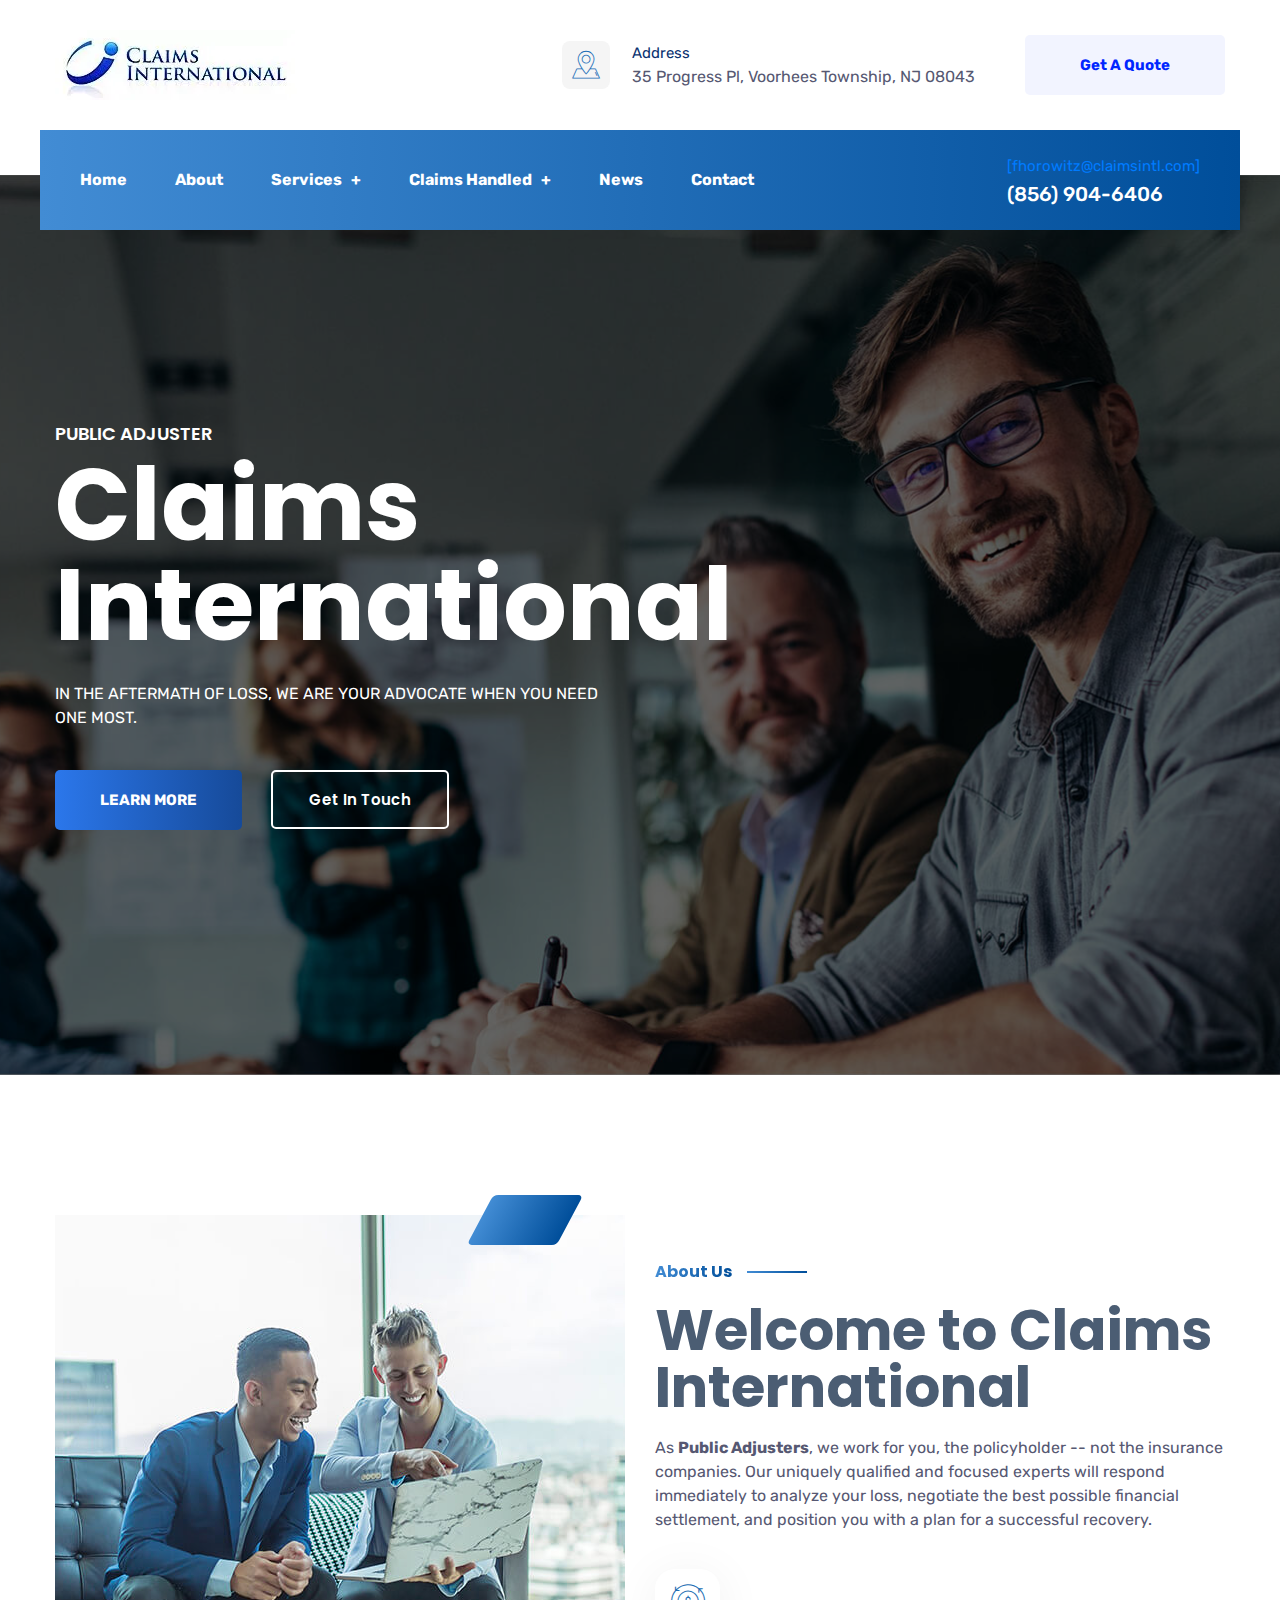
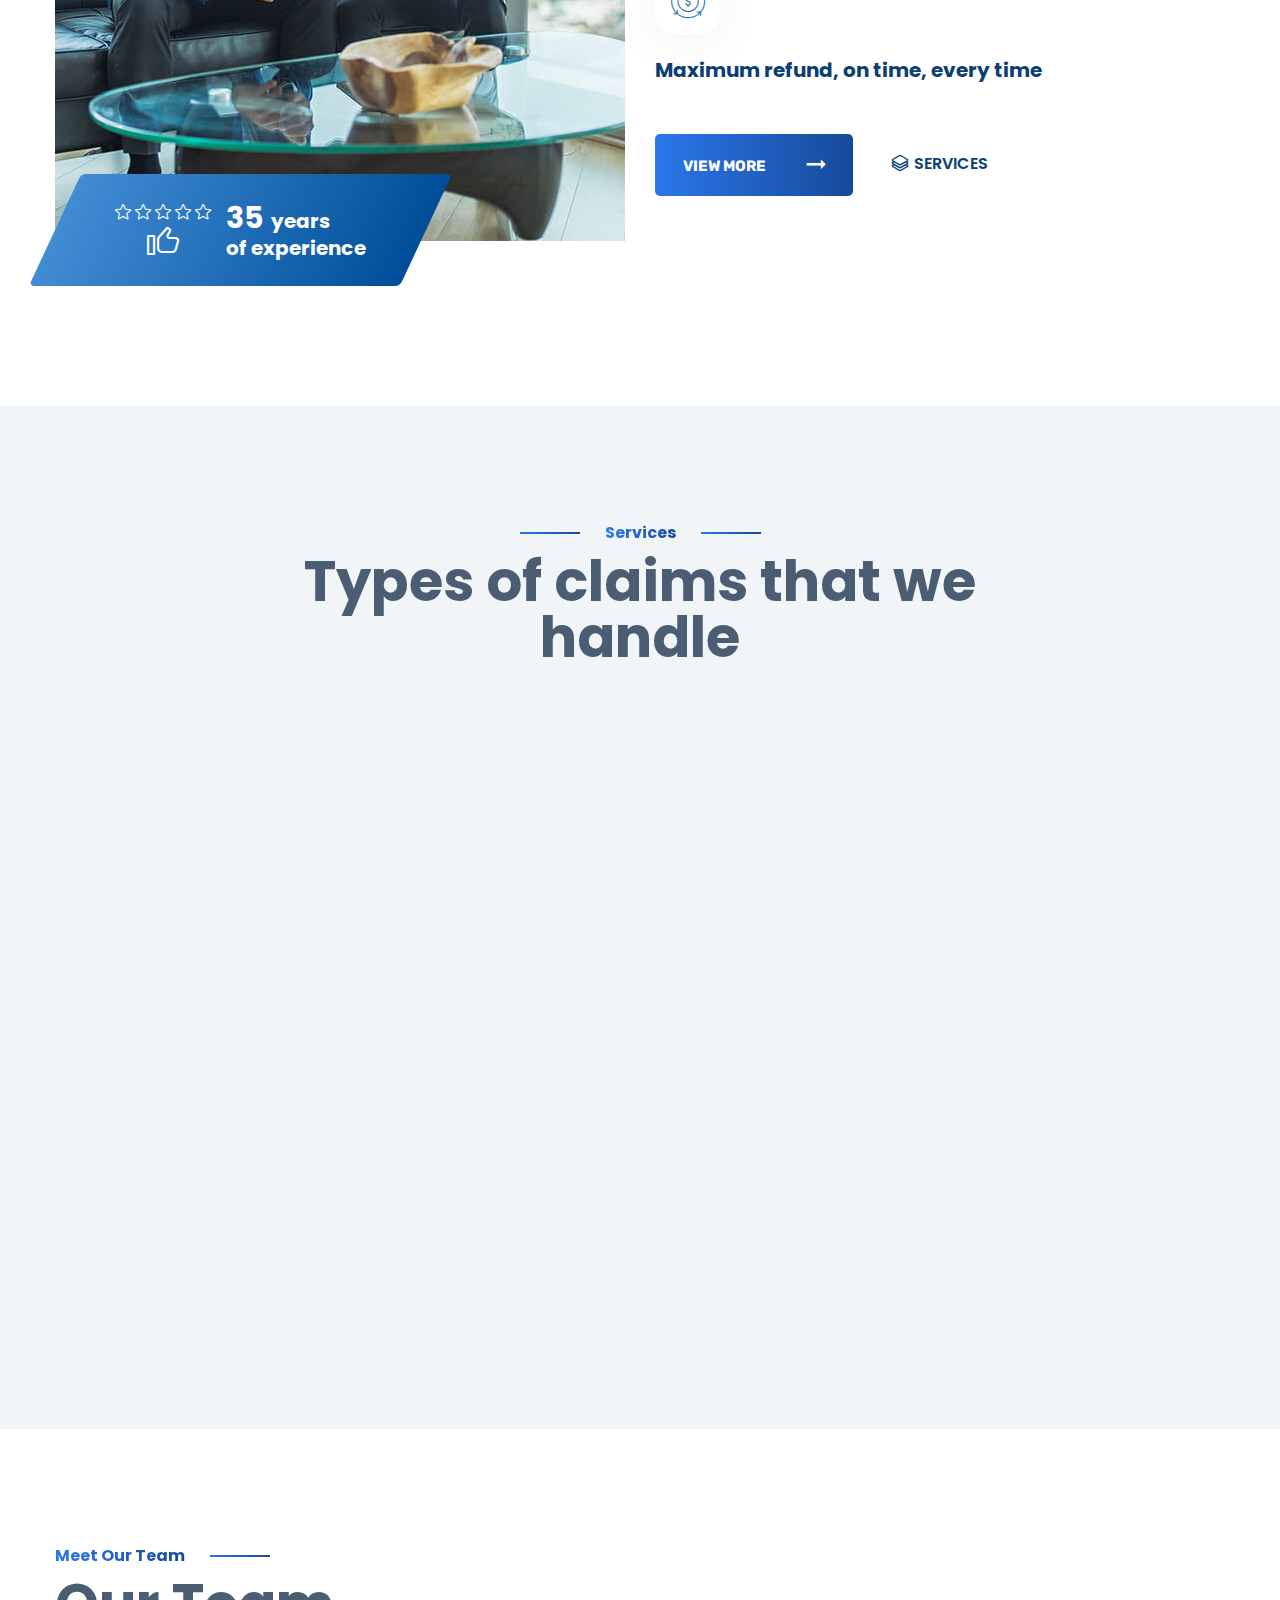
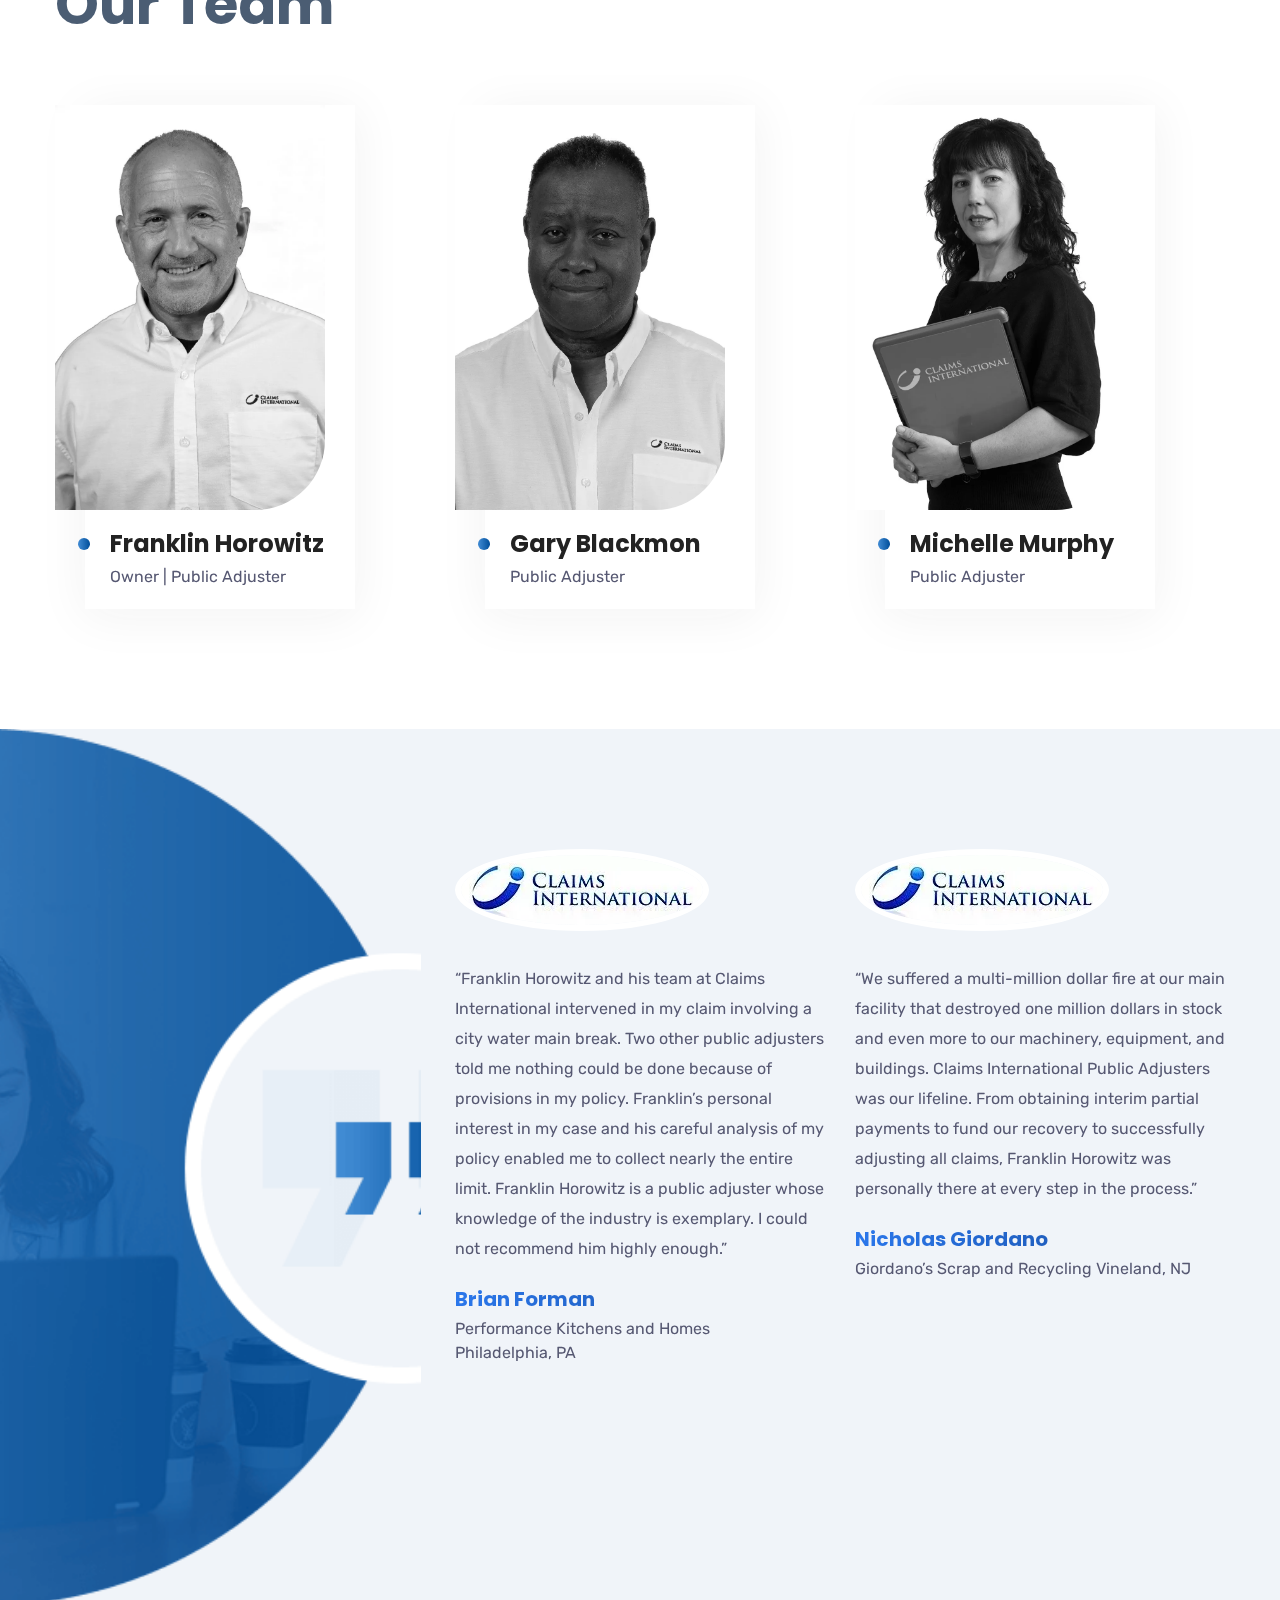
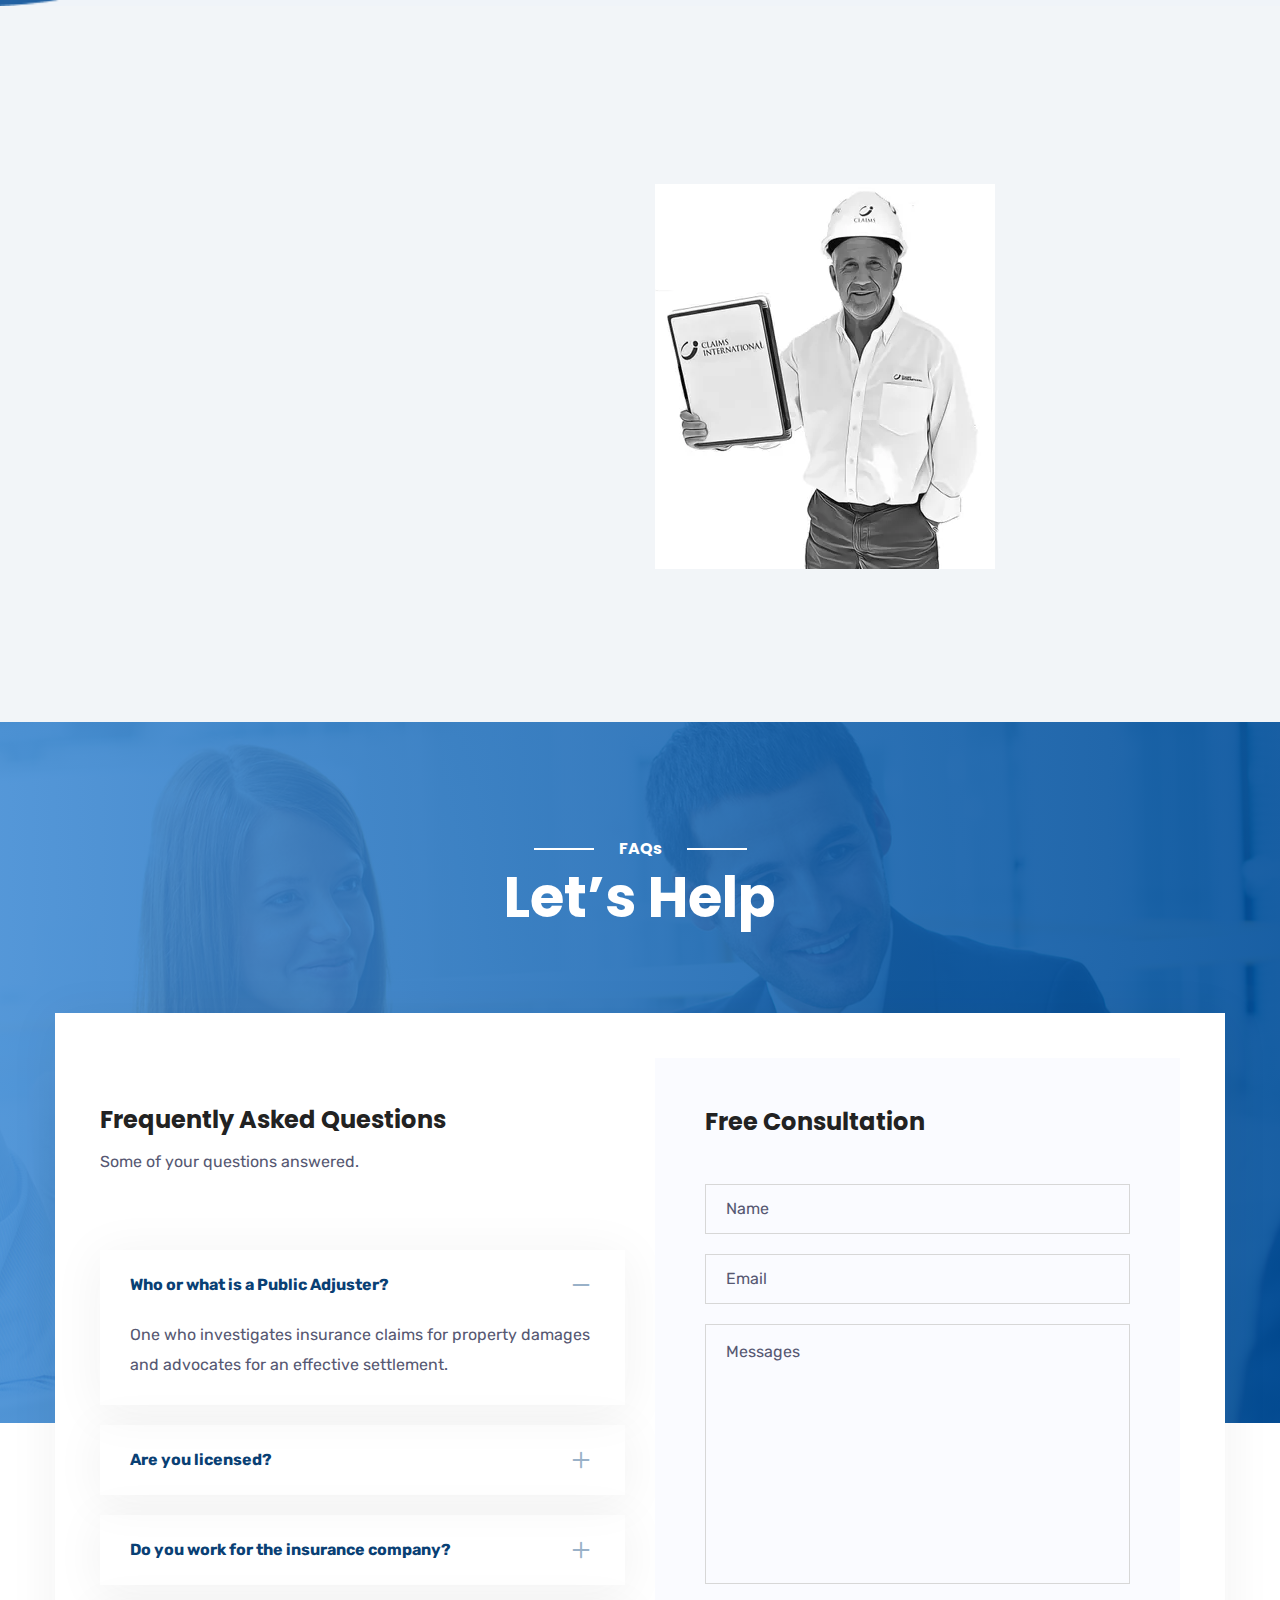
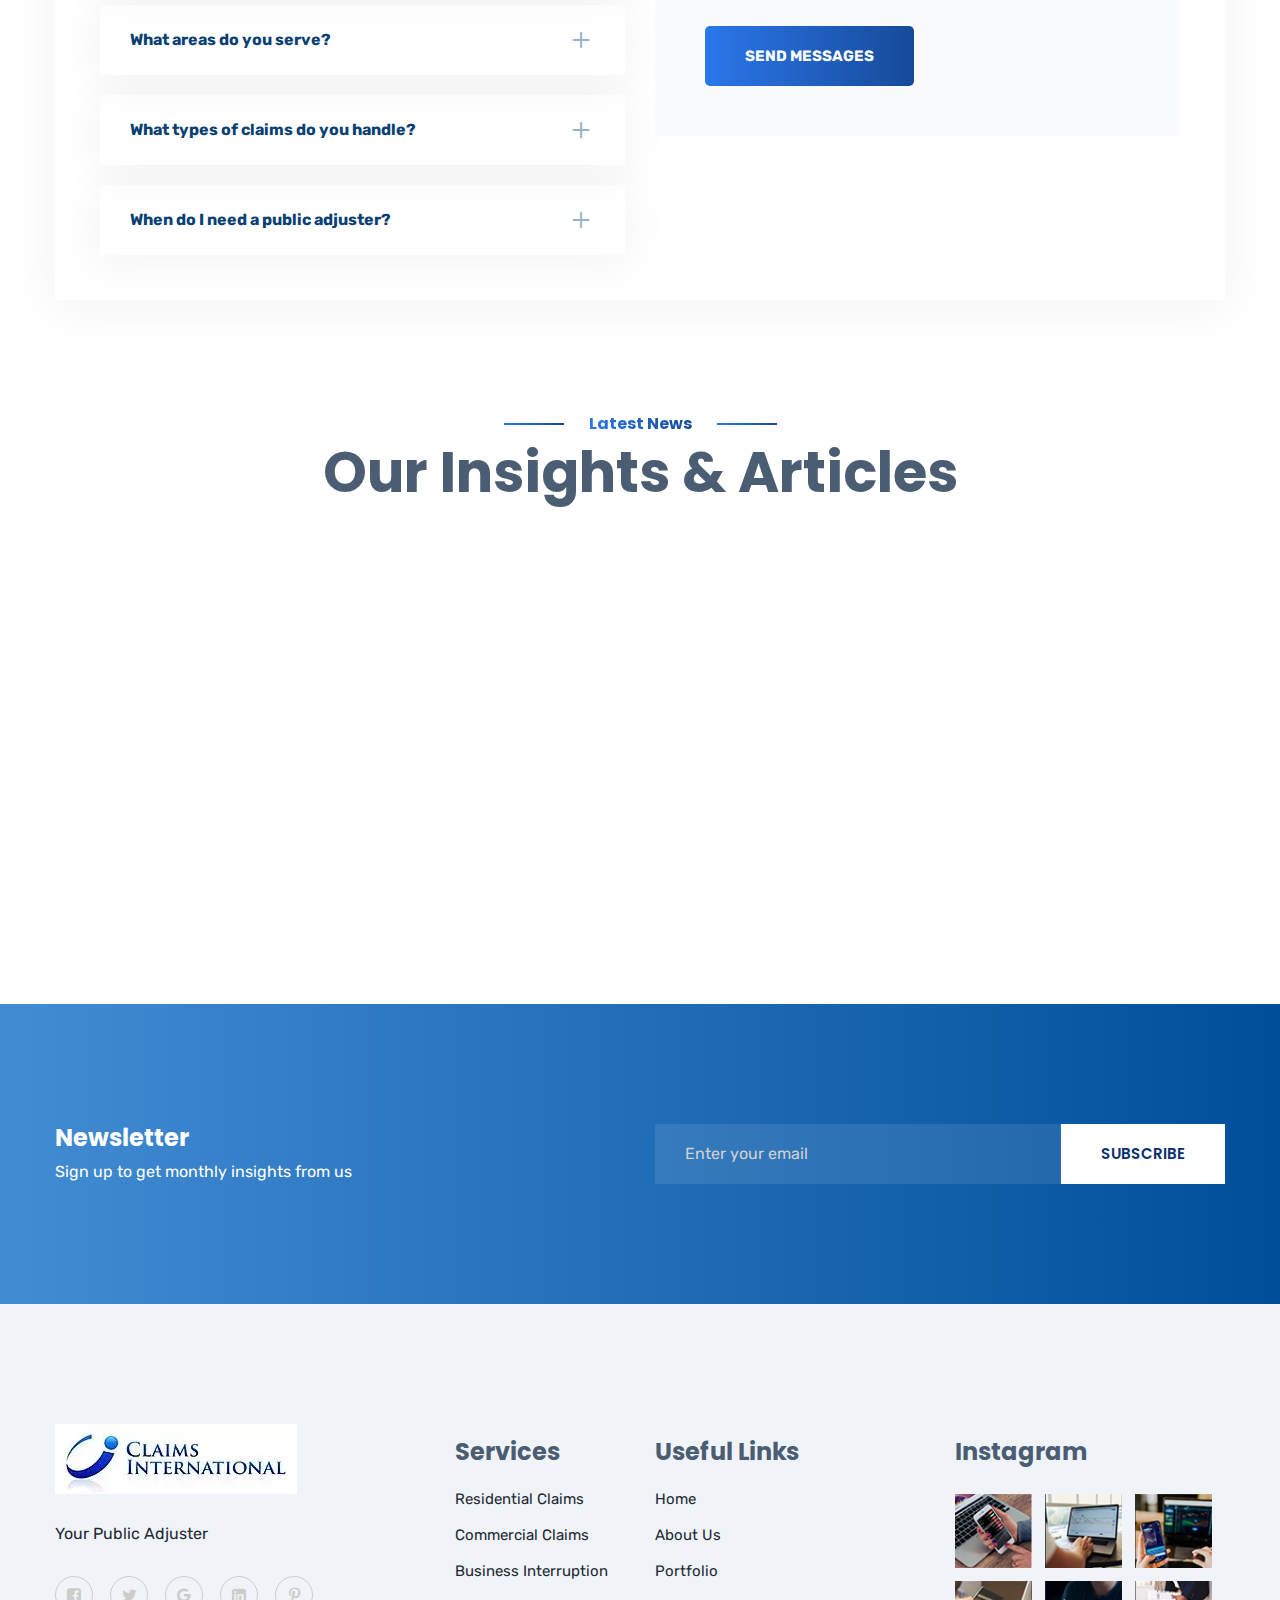
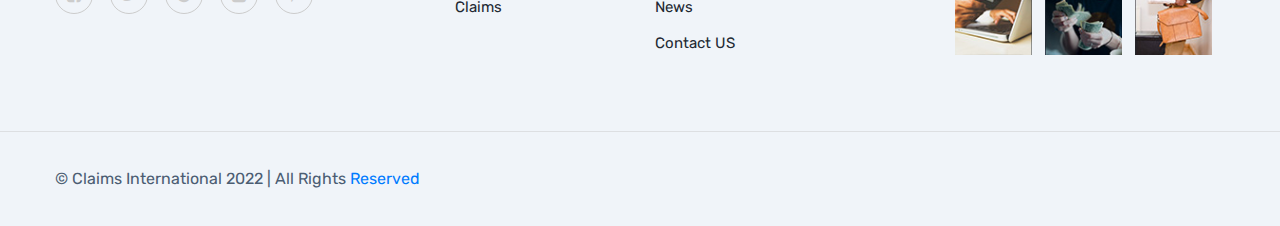
==== index.html @ 912d373c "Changed the index file name in all the files" ====
<!doctype html>
<html lang="en">

<head><!--====== Required meta tags ======-->
  <meta charset="utf-8">
  <meta http-equiv="x-ua-compatible" content="ie=edge">
  <meta name="viewport" content="width=device-width, initial-scale=1, shrink-to-fit=no">
  <meta name="keywords" content="public adjuster, public adjuster near me, public adjuster in New Jersey, public adjuster in Pennsylvania, insurance adjusters near me, public claims adjusters"/>
  <meta name="description" content="Claims International in Voorhees, NJ, is a public adjuster to help you with your insurance claims. Call 856-904-6406 today."/>
  <!--====== Title ======-->
  <title>Claims International - Public Adjuster | Voorhees, NJ</title><!--====== Favicon Icon ======-->
  <link rel="shortcut icon" href="assets/images/favicon.ico" type="image/png"><!--====== Bootstrap css ======-->
  <link rel="stylesheet" href="assets/css/bootstrap.min.css"><!--====== Fontawesome css ======-->
  <link rel="stylesheet" href="assets/css/font-awesome.min.css"><!--====== flaticon css ======-->
  <link rel="stylesheet" href="assets/css/flaticon.css"><!--====== nice select css ======-->
  <link rel="stylesheet" href="assets/css/nice-select.css"><!--====== animate css ======-->
  <link rel="stylesheet" href="assets/css/animate.css"><!--====== Magnific Popup css ======-->
  <link rel="stylesheet" href="assets/css/magnific-popup.css"><!--====== Slick css ======-->
  <link rel="stylesheet" href="assets/css/slick.css"><!--====== Default css ======-->
  <link rel="stylesheet" href="assets/css/default.css"><!--====== Style css ======-->
  <link rel="stylesheet" href="assets/css/style.css">
</head>

<body><!--====== PRELOADER PART START ======-->
  <div id="loading">
    <div id="loading-center">
      <div id="loading-center-absolute">
        <div class="object" id="object_one"></div>
        <div class="object" id="object_two"></div>
        <div class="object" id="object_three"></div>
        <div class="object" id="object_four"></div>
      </div>
    </div>
  </div><!--====== PRELOADER PART ENDS ======-->
  <!--====== HEADER-AREA PART START ======-->
  <header class="header-area header-2-area">
    <div class="container">
      <div class="row">
        <div class="col-lg-12">
          <div class="header-top d-flex justify-content-between align-items-center">
            <div class="header-top-logo"><a href="#"><img src="assets/images/Claims-International-Logo.jpg"
                  alt="logo"></a>
            </div>
            <div class="header-top-info d-flex align-items-center">
              <div class="location-item d-none d-lg-block"><i class="flaticon-location"></i><span>Address</span>
                <p>35 Progress Pl, Voorhees Township, NJ 08043</p>
              </div><a class="main-btn" href="#">Get A Quote</a>
            </div>
          </div>
          <div class="navigation">
            <nav class="navbar navbar-expand-lg"><a class="navbar-brand d-none" href="index.html"><img
                  src="assets/images/Claims-International-Logo.jpg" alt="Logo"></a><!-- logo --><button
                class="navbar-toggler" type="button" data-toggle="collapse" data-target="#navbarFive"
                aria-controls="navbarFive" aria-expanded="false" aria-label="Toggle navigation"><span
                  class="toggler-icon"></span><span class="toggler-icon"></span><span
                  class="toggler-icon"></span></button><!-- navbar toggler -->
              <div class="collapse navbar-collapse sub-menu-bar" id="navbarFive">
                <ul class="navbar-nav mr-auto">
                  <li class="nav-item"><a class="page-scroll" href="index.html">Home
                  </li>
                  <li class="nav-item"><a class="page-scroll" href="about-us.html">About </a></li>
                  <li class="nav-item"><a class="page-scroll" href="#">Services <span>+</span></a>
                    <ul class="sub-menu">
                      <li><a href="residential-claims.html">Residential Claims</a></li>
                      <li><a href="commercial-claims.html">Commercial Claims</a></li>
                      <li><a href="business-interruption-claims.html">Business Interruptions Claims</a></li>
                    </ul>
                  </li>
                  <li class="nav-item"><a class="page-scroll" href="#">Claims Handled <span>+</span></a>
                    <ul class="sub-menu">
                      <li><a href="residential-claims-handled.html">Residential Claims</a></li>
                      <li><a href="commercial-claims-handled.html">Commercial Claims</a></li>
                    </ul>
                  </li>
                  <li class="nav-item"><a class="page-scroll" href="blog-grid.html">News
                  </li>
                  <li class="nav-item"><a class="page-scroll" href="contact.html">Contact</a></li>
                </ul>
              </div>
              <div class="navbar-info d-none d-sm-inline-block"><span><a href="/cdn-cgi/l/email-protection"
                    class="__cf_email__"
                    data-cfemail="0b62656d644b72647e796f64666a626525686466">[fhorowitz@claimsintl.com]</a></span>
                <h5 class="title">(856) 904-6406</h5>
              </div>
            </nav><!-- navbar -->
          </div>
        </div>
      </div>
    </div>
  </header><!--====== HEADER-AREA PART ENDS ======--><!--====== BANNER PART START ======-->
  <section class="banner-area banner-2-area d-flex align-items-center bg_cover"
    style="background-image: url(assets/images/banner-bg-2.jpg);">
    <div class="container">
      <div class="row">
        <div class="col-lg-8">
          <div class="banner-content"><span class="wow fadeInDown" data-wow-duration="1.2s" data-wow-delay=".3s">Public
              Adjuster</span>
            <h1 class="title wow fadeInLeft" data-wow-duration="1.2s" data-wow-delay=".6s">Claims International</h1>
            <p class=" wow fadeInLeft" data-wow-duration="1.2s" data-wow-delay=".9s">IN THE AFTERMATH OF LOSS,
              WE ARE YOUR ADVOCATE WHEN YOU NEED ONE MOST.</p>
            <ul class=" wow fadeInUp" data-wow-duration="1.2s" data-wow-delay="1.2s">
              <li><a class="main-btn" href="#services">Learn More</a></li>
              <li><a href="contact.html">Get In Touch</a></li>
            </ul>
          </div>
        </div>
      </div>
    </div>
  </section><!--====== BANNER PART ENDS ======-->
  <!--====== WHY CHOOSE PART START ======-->
  <section class="why-choose-area why-choose-2-area  pt-140">
    <div class="container">
      <div class="row align-items-center">
        <div class="col-lg-6">
          <div class="why-choose-thumb"><img src="assets/images/why-choose-2.jpg" alt="">
            <div class="why-choose-thumb-item">
              <div class="icon">
                <ul>
                  <li><i class="flaticon-star"></i></li>
                  <li><i class="flaticon-star"></i></li>
                  <li><i class="flaticon-star"></i></li>
                  <li><i class="flaticon-star"></i></li>
                  <li><i class="flaticon-star"></i></li>
                </ul><i class="flaticon-like"></i>
              </div>
              <div class="text text-left ml-15">
                <h4 class="title"><span>35</span>&nbsp years <br>of experience</h4>
              </div>
            </div>
          </div>
        </div>
        <div class="col-lg-6 col-md-9">
          <div class="why-choose-content pl-70">
            <div class="content"><span>About Us</span>
              <h3 class="title">Welcome to Claims International</h3>
              <p>As <b>Public Adjusters</b>, we work for you, the policyholder -- not the insurance companies.
                Our uniquely qualified and focused experts will respond immediately to analyze your loss,
                negotiate the best possible financial settlement, and position you with a plan for a successful
                recovery. </p>
            </div>
            <div class="choose-list d-block d-sm-flex">
              <div class="item"><i class="flaticon-dollar"></i>
                <h6 class="title">Maximum refund, on time, every time</h6>
              </div>
            </div>
            <ul>
              <li><a class="main-btn" href="about-us.html">View more <i class="flaticon-right-arrow"></i></a></li>
              <li><a href="#services"><i class="flaticon-layers"></i>Services </a></li>
            </ul>
          </div>
        </div>
      </div>
    </div>
  </section><!--====== WHY CHOOSE PART ENDS ======--><!--====== SERVICES 2 PART START ======-->
  <div id="services">
    <section class="services-2-area">
      <div class="container">
        <div class="row justify-content-center">
          <div class="col-lg-8">
            <div class="section-title section-title-3 text-center"><span>Services</span>
              <h3 class="title">Types of claims that we handle</h3>
            </div>
          </div>
        </div>
        <div class="row justify-content-center">
          <div class="col-lg-4 col-md-6 col-sm-8">
            <div class="services-item mt-30 wow fadeInUp animated" data-wow-duration="1000ms" data-wow-delay="0ms"><i
                class="flaticon-money"></i>
              <h5 class="title">Residential Insurance Claim</h5>
              <p>Residential insurance claims are requests made by a policyholder to their insurance company for
                reimbursement or payment for losses or damages to their home or personal property.</p>
              <a class="main-btn" href="residential-claims.html">Read More </a>
            </div>
          </div>
          <div class="col-lg-4 col-md-6 col-sm-8">
            <div class="services-item mt-30 wow fadeInUp animated" data-wow-duration="1000ms" data-wow-delay="300ms"><i
                class="flaticon-atm"></i>
              <h5 class="title">Commercial Insurance Claim</h5>
              <p>Commercial insurance claims are requests made by a business or organization to their insurance company
                for
                reimbursement or payment for losses or damages to their commercial property or operations.</p>
              <a class="main-btn" href="commercial-claims.html">Read More </a>
            </div>
          </div>
          <div class="col-lg-4 col-md-6 col-sm-8">
            <div class="services-item mt-30 wow fadeInUp animated" data-wow-duration="1000ms" data-wow-delay="600ms"><i
                class="flaticon-pie-chart"></i>
              <h5 class="title">Business Interruptions Claims</h5>
              <p>Business interruption insurance claims are requests made by a business or organization to their
                insurance company for
                reimbursement of losses due to a covered event that disrupts the normal operations of the business.</p>
              <a class="main-btn" href="business-interruption-claims.html">Read More </a>
            </div>
          </div>
        </div>
      </div>
    </section>
  </div><!--====== SERVICES 2 PART ENDS ======--><!--====== TEAM 2 PART START ======-->
  <section class="team-2-area">
    <div class="container">
      <div class="row">
        <div class="col-lg-12">
          <div class="section-title section-title-2"><span>Meet Our Team</span>
            <h3 class="title">Our Team</h3>
          </div>
        </div>
      </div>
      <div class="row team-active">
        <div class="col-lg-4">
          <div class="team-item mt-30 mr-100">
            <div class="team-thumb"><img src="assets/images/franklin-horowitz.jpg" alt=""></div>
            <div class="team-content pl-55">
              <h5 class="title">Franklin Horowitz</h5><span>Owner | Public Adjuster</span>
            </div>
          </div>
        </div>
        <div class="col-lg-4">
          <div class="team-item mt-30 mr-100">
            <div class="team-thumb"><img src="assets/images/gary-blackmon.jpg" alt=""></div>
            <div class="team-content pl-55">
              <h5 class="title">Gary Blackmon</h5><span>Public Adjuster</span>
            </div>
          </div>
        </div>
        <div class="col-lg-4">
          <div class="team-item mt-30 mr-100">
            <div class="team-thumb"><img src="assets/images/michelle-murphy.jpg" alt=""></div>
            <div class="team-content pl-55">
              <h5 class="title">Michelle Murphy</h5><span>Public Adjuster</span>
            </div>
          </div>
        </div>
      </div>
    </div>
  </section><!--====== TEAM 2 PART ENDS ======--><!--====== TESTIMONIALS 2 PART START ======-->
  <section class="testimonials-2-area">
    <div class="container">
      <div class="row justify-content-end">
        <div class="col-lg-8">
          <div class="row testimonials-2-active">
            <div class="col-lg-6">
              <div class="testimonials-item-2"><img src="assets/images/Claims-International-Logo.jpg" alt="">
                <p>“Franklin Horowitz and his team at Claims International intervened in my claim involving a city water
                  main break.
                  Two other public adjusters told me nothing could be done because of provisions in my policy.
                  Franklin’s personal interest in my case and his careful analysis of my
                  policy enabled me to collect nearly the entire limit. Franklin Horowitz is a public adjuster whose
                  knowledge of the
                  industry is exemplary. I could not recommend him highly enough.”</p>
                <div class="info">
                  <h5 class="title">Brian Forman</h5>
                  <span>Performance Kitchens and Homes</span>
                  <span>Philadelphia, PA</span>
                </div>
              </div>
            </div>
            <div class="col-lg-6">
              <div class="testimonials-item-2"><img src="assets/images/Claims-International-Logo.jpg" alt="">
                <p>“We suffered a multi-million dollar fire at our main facility that destroyed one million dollars in
                  stock and even more to our
                  machinery, equipment, and buildings. Claims International Public Adjusters was our lifeline. From
                  obtaining interim partial
                  payments to fund our recovery to successfully adjusting all claims, Franklin Horowitz was personally
                  there at every step in the
                  process.”</p>
                <div class="info">
                  <h5 class="title">Nicholas Giordano</h5>
                  <span>Giordano’s Scrap and Recycling</span>
                  <span>Vineland, NJ</span>
                </div>
              </div>
            </div>
            <div class="col-lg-6">
              <div class="testimonials-item-2"><img src="assets/images/Claims-International-Logo.jpg" alt="">
                <p>“We experienced a devastating fire that destroyed our family home. Our loss was in excess of one
                  million dollars! Although our
                  insurance company responded immediately, the stress of dealing with all of this while living in
                  temporary housing was overwhelming.
                  When Franklin and his team at Claims International Public Adjusters took over they handled the
                  insurance company, completely relieving
                  us of this heavy burden.

                  We hired Franklin Horowitz of Claims International and he navigated the entire process with
                  professionalism and integrity.
                  The settlement was substantially greater than the insurer’s initial offer. We highly his services to
                  anyone who has suffered a property loss.</p>
                <div class="info">
                  <h5 class="title">Joe and Nancy Barbato</h5>
                  <span>Home Owner</span>
                  <span>Garnet Valley, PA</span>
                </div>
              </div>
            </div>
          </div>
        </div>
      </div>
    </div>
  </section><!--====== TESTIMONIALS 2 PART ENDS ======-->
  <!--====== FUN FACTS PART START ======-->
  <section class="fun-facts-area">
    <div class="container">
      <div class="row align-items-center">
        <div class="col-lg-6 col-md-9">
          <div class="fun-facts-content"><span class=" wow fadeInLeft animated" data-wow-duration="1000ms"
              data-wow-delay="0ms">We cover</span>
            <h3 class="title wow fadeInLeft animated" data-wow-duration="1000ms" data-wow-delay="300ms">
              Pennsylvania and New Jersey</h3>
            <p class=" wow fadeInLeft animated" data-wow-duration="1000ms" data-wow-delay="600ms">After a disaster in
              your home,
              you have a lot to think about. Claims International wants to relieve some of that stress for you. As a
              public insurance adjuster,
              we handle your claim with your insurance company. We take care of all the details to make sure you receive
              a fair settlement for
              the damages done to your home.</p><a class="main-btn wow fadeInUp animated" data-wow-duration="1000ms"
              data-wow-delay="900ms" href="portfolio.html">Claims Handled<i class="flaticon-right-arrow"></i></a>
          </div>
        </div>
        <div class="col-lg-6">
          <div class="team-item mt-30 mr-100">
            <div class="team-thumb"><img src="assets/images/franklin-horowitz-headshot.jpg" alt=""></div>
          </div>
        </div>
      </div>
    </div>
  </section><!--====== FUN FACTS PART ENDS ======-->
  <!--====== FAQ PART START ======-->
  <section class="faq-area bg_cover pt-115 pb-120" style="background-image: url(assets/images/faq-bg.jpg);">
    <div class="container">
      <div class="row justify-content-center">
        <div class="col-lg-8">
          <div class="section-title text-center"><span>FAQs</span>
            <h3 class="title">Let’s Help </h3>
          </div>
        </div>
      </div>
    </div>
  </section>
  <div class="faq-box-area">
    <div class="container">
      <div class="row">
        <div class="col-lg-12">
          <div class="faq-box white-bg">
            <div class="row">
              <div class="col-lg-6">
                <div class="faq-accordion">
                  <div class="faq-accordion-content">
                    <h4 class="title">Frequently Asked Questions</h4>
                    <p>Some of your questions answered.</p>
                  </div>
                  <div class="accordion" id="accordionExample">
                    <div class="card">
                      <div class="card-header" id="headingOne"><a class="" href="" data-toggle="collapse"
                          data-target="#collapseOne" aria-expanded="true" aria-controls="collapseOne">Who or what is a
                          Public Adjuster? </a></div>
                      <div id="collapseOne" class="collapse show" aria-labelledby="headingOne"
                        data-parent="#accordionExample">
                        <div class="card-body">
                          <p>One who investigates insurance claims for property damages and advocates for an effective
                            settlement.</p>
                        </div>
                      </div>
                    </div><!-- card -->
                    <div class="card">
                      <div class="card-header" id="headingTwo"><a class="collapsed" href="" data-toggle="collapse"
                          data-target="#collapseTwo" aria-expanded="false" aria-controls="collapseTwo">Are you
                          licensed?</a></div>
                      <div id="collapseTwo" class="collapse" aria-labelledby="headingTwo"
                        data-parent="#accordionExample">
                        <div class="card-body">
                          <p>Yes, we are licensed and registered.</p>
                        </div>
                      </div>
                    </div><!-- card -->
                    <div class="card">
                      <div class="card-header" id="headingThree"><a class="collapsed" href="" data-toggle="collapse"
                          data-target="#collapseThree" aria-expanded="false" aria-controls="collapseThree">Do you work
                          for the insurance company?</a></div>
                      <div id="collapseThree" class="collapse" aria-labelledby="headingThree"
                        data-parent="#accordionExample">
                        <div class="card-body">
                          <p>No, we are in the business of serving our clients, that means you.
                            We represent you in your difficult times and help you in your process of filing and settling
                            your claim.
                          </p>
                        </div>
                      </div>
                    </div><!-- card -->
                    <div class="card">
                      <div class="card-header" id="headingFour"><a class="collapsed" href="" data-toggle="collapse"
                          data-target="#collapseFour" aria-expanded="false" aria-controls="collapseFour">What areas do
                          you serve?</a></div>
                      <div id="collapseFour" class="collapse" aria-labelledby="headingFour"
                        data-parent="#accordionExample">
                        <div class="card-body">
                          <p>We are licensed and registered to work in Pennsylvania and New Jersey.</p>
                        </div>
                      </div>
                    </div><!-- card -->
                    <div class="card">
                      <div class="card-header" id="headingFive"><a class="collapsed" href="" data-toggle="collapse"
                          data-target="#collapseFive" aria-expanded="false" aria-controls="collapseFive">What types of
                          claims do you handle?</a></div>
                      <div id="collapseFive" class="collapse" aria-labelledby="headingFive"
                        data-parent="#accordionExample">
                        <div class="card-body">
                          <p>We are expereinced and equipped to handle all types of claims for residential, commercial
                            which could
                            originate from a wide range of reasons such as water loss, wind storm damage, hail, fire,
                            business interruptions etc.
                            Check out our services page to learn more.
                          </p>
                        </div>
                      </div>
                    </div><!-- card -->
                    <div class="card">
                      <div class="card-header" id="headingSix"><a class="collapsed" href="" data-toggle="collapse"
                          data-target="#collapseSix" aria-expanded="false" aria-controls="collapseSix">When do I need a
                          public adjuster?</a></div>
                      <div id="collapseSix" class="collapse" aria-labelledby="headingSix"
                        data-parent="#accordionExample">
                        <div class="card-body">
                          <p>If you have property damage to your home, or business,
                            Claims International should be your first call.

                            Your insurance company will undervalue your claim and is in business to pay out the minimal
                            amount of damages.
                            Our compensation is driven by the settlement of the claim. The settlement that we strive to
                            ensure is the maximum
                            amount available within the confines of your insurance policy. Claims International settles
                            your insurance claim with
                            the most equitable settlement in the least amount of time.
                          </p>
                        </div>
                      </div>
                    </div><!-- card -->
                  </div>
                </div>
              </div>
              <div class="col-lg-6">
                <div class="faq-form">
                  <div class="faq-title">
                    <h4 class="title">Free Consultation</h4>
                  </div>
                  <form action="#">
                    <div class="input-box mt-20"><input type="text" placeholder="Name"></div>
                    <div class="input-box mt-20"><input type="email" placeholder="Email"></div>
                    <div class="input-box mt-20"><textarea name="#" id="#" cols="30" rows="10"
                        placeholder="Messages"></textarea><button class="main-btn mt-35" type="button">Send
                        messages</button></div>
                  </form>
                </div>
              </div>
            </div>
          </div>
        </div>
      </div>
    </div>
  </div><!--====== FAQ PART ENDS ======-->
  <!--====== BLOG PART START ======-->
  <section class="blog-area blog-2-area pb-120">
    <div class="container">
      <div class="row justify-content-center">
        <div class="col-lg-12">
          <div class="section-title section-title-3 text-center"><span>Latest News</span>
            <h3 class="title">Our Insights & Articles </h3>
          </div>
        </div>
      </div>
      <div class="row justify-content-center">
        <div class="col-lg-6 col-md-12 col-sm-9">
          <div class="blog-item mt-30 wow fadeInLeft animated" data-wow-duration="1000ms" data-wow-delay="0ms">
            <div class="row align-items-center justify-content-center">
              <div class="col-lg-7 col-md-7 order-2 order-md-1">
                <div class="blog-content"><span>28 JANUARY,2020 / BY ADMIN</span>
                  <h4 class="title"><a href="#">New Accessories in Stock</a></h4>
                  <p>Lorem ipsum dolor sit amet,consectetur adipi sicing elit,sed do eiusmod tempor
                  </p><a href="#"><i class="flaticon-right-arrow-1"></i>VIEW MORE</a>
                </div>
              </div>
              <div class="col-lg-5 col-md-5 order-1 order-md-2">
                <div class="blog-thumb"><img src="assets/images/blog-1.jpg" alt=""></div>
              </div>
            </div>
          </div>
        </div>
        <div class="col-lg-6 col-md-12 col-sm-9">
          <div class="blog-item mt-30 wow fadeInRight animated" data-wow-duration="1000ms" data-wow-delay="300ms">
            <div class="row align-items-center">
              <div class="col-lg-7 col-md-7 order-2 order-md-1">
                <div class="blog-content"><span>28 JANUARY,2020 / BY ADMIN</span>
                  <h4 class="title"><a href="#">New Accessories in Stock</a></h4>
                  <p>Lorem ipsum dolor sit amet,consectetur adipi sicing elit,sed do eiusmod tempor
                  </p><a href="#"><i class="flaticon-right-arrow-1"></i>VIEW MORE</a>
                </div>
              </div>
              <div class="col-lg-5 col-md-5 order-1 order-md-2">
                <div class="blog-thumb"><img src="assets/images/blog-2.jpg" alt=""></div>
              </div>
            </div>
          </div>
        </div>
      </div>
    </div>
  </section><!--====== BLOG PART ENDS ======--><!--====== NEWSLETTER PART START ======-->
  <section class="newsletter-area pt-120 pb-120">
    <div class="container">
      <div class="row">
        <div class="col-lg-12">
          <div class="newsletter-item d-block d-lg-flex justify-content-between align-items-center">
            <div class="newsletter-content">
              <h3 class="title">Newsletter</h3>
              <p>Sign up to get monthly insights from us</p>
            </div>
            <div class="newsletter-form">
              <div class="input-box"><input type="email" placeholder="Enter your email"><button
                  type="button">SUBSCRIBE</button></div>
            </div>
          </div>
        </div>
      </div>
    </div>
  </section><!--====== NEWSLETTER PART ENDS ======-->
  <!--====== FOOTER PART START ======-->
  <footer class="footer-area footer-2-area">
    <div class="container">
      <div class="row">
        <div class="col-lg-4 col-md-6 col-sm-10">
          <div class="footer-content mt-30"><a href="index.html"><img src="assets/images/Claims-International-Logo.jpg"
                alt="logo"></a>
            <p>Your Public Adjuster </p>
            <ul>
              <li><a href="#"><i class="fa fa-facebook-square"></i></a></li>
              <li><a href="#"><i class="fa fa-twitter"></i></a></li>
              <li><a href="#"><i class="fa fa-google"></i></a></li>
              <li><a href="#"><i class="fa fa-linkedin-square"></i></a></li>
              <li><a href="#"><i class="fa fa-pinterest-p"></i></a></li>
            </ul>
          </div>
        </div>
        <div class="col-lg-2 col-md-6 col-sm-6">
          <div class="footer-list mt-30">
            <h3 class="title">Services</h3>
            <ul>
              <li><a href="residential-claims.html">Residential Claims</a></li>
              <li><a href="commercial-claims.html">Commercial Claims</a></li>
              <li><a href="business-interruption-claims.html">Business Interruption Claims</a></li>
            </ul>
          </div>
        </div>
        <div class="col-lg-3 col-md-6 col-sm-6">
          <div class="footer-list item-2 mt-30 pl-45">
            <h3 class="title">Useful Links</h3>
            <ul>
              <li><a href="index.html">Home</a></li>
              <li><a href="about-us.html">About Us</a></li>
              <li><a href="portfolio.html">Portfolio</a></li>
              <li><a href="blog-grid.html">News</a></li>
              <li><a href="contact.html">Contact US</a></li>
            </ul>
          </div>
        </div>
        <div class="col-lg-3 col-md-6">
          <div class="footer-instagram mt-30">
            <h3 class="title">Instagram</h3>
            <ul>
              <li><a href="#"><img src="assets/images/ins-1.jpg" alt=""></a></li>
              <li><a href="#"><img src="assets/images/ins-2.jpg" alt=""></a></li>
              <li><a href="#"><img src="assets/images/ins-3.jpg" alt=""></a></li>
            </ul>
            <ul>
              <li><a href="#"><img src="assets/images/ins-4.jpg" alt=""></a></li>
              <li><a href="#"><img src="assets/images/ins-5.jpg" alt=""></a></li>
              <li><a href="#"><img src="assets/images/ins-6.jpg" alt=""></a></li>
            </ul>
          </div>
        </div>
      </div>
    </div>
    <div class="footer-copyright">
      <div class="container">
        <div class="row">
          <div class="col-lg-12">
            <div class="footer-copyright-item">
              <p>© Claims International 2022 | All Rights <a href="http://www.claimsintl.com/">Reserved</a></p>
            </div>
          </div>
        </div>
      </div>
    </div>
  </footer><!--====== FOOTER PART ENDS ======--><!--====== GO TO TOP PART START ======-->
  <div class="go-top-area go-top-2-area">
    <div class="go-top-wrap go-top-2-wrap">
      <div class="go-top-btn-wrap">
        <div class="go-top go-top-btn"><i class="fa fa-angle-double-up"></i><i class="fa fa-angle-double-up"></i></div>
      </div>
    </div>
  </div><!--====== GO TO TOP PART ENDS ======--><!--====== jquery js ======-->
  <script src="assets/js/vendor/modernizr-3.6.0.min.js"></script>
  <script src="assets/js/vendor/jquery-1.12.4.min.js"></script><!--====== Bootstrap js ======-->
  <script src="assets/js/bootstrap.min.js"></script>
  <script src="assets/js/popper.min.js"></script><!--====== Slick js ======-->
  <script src="assets/js/slick.min.js"></script><!--====== Isotope js ======-->
  <script src="assets/js/isotope.pkgd.min.js"></script><!--====== nice select js ======-->
  <script src="assets/js/jquery.nice-select.min.js"></script><!--====== counterup js ======-->
  <script src="assets/js/jquery.counterup.min.js"></script><!--====== circle progress js ======-->
  <script src="assets/js/circle-progress.min.js"></script><!--====== waypoints js ======-->
  <script src="assets/js/waypoints.min.js"></script><!--====== wow js ======-->
  <script src="assets/js/wow.min.js"></script><!--====== Images Loaded js ======-->
  <script src="assets/js/imagesloaded.pkgd.min.js"></script><!--====== Magnific Popup js ======-->
  <script src="assets/js/jquery.magnific-popup.min.js"></script><!--====== Main js ======-->
  <script src="assets/js/main.js"></script>
</body>

</html>
---- assets/css/flaticon.css ----
@font-face{font-family:"Flaticon";src:url("../fonts/Flaticon.eot");src:url("../fonts/Flaticon.eot?#iefix") format("embedded-opentype"),url("../fonts/Flaticon.woff2") format("woff2"),url("../fonts/Flaticon.woff") format("woff"),url("../fonts/Flaticon.ttf") format("truetype"),url("../fonts/Flaticon.svg#Flaticon") format("svg");font-weight:normal;font-style:normal}@media screen and (-webkit-min-device-pixel-ratio:0){@font-face{font-family:"Flaticon";src:url("../fonts/Flaticon.svg#Flaticon") format("svg")}}[class^="flaticon-"]:before,[class*=" flaticon-"]:before,[class^="flaticon-"]:after,[class*=" flaticon-"]:after{font-family:Flaticon;font-style:normal}.flaticon-right-arrow:before{content:"\f100"}.flaticon-balance:before{content:"\f101"}.flaticon-dollar:before{content:"\f102"}.flaticon-pie-chart:before{content:"\f103"}.flaticon-graphic:before{content:"\f104"}.flaticon-money:before{content:"\f105"}.flaticon-atm:before{content:"\f106"}.flaticon-graphs:before{content:"\f107"}.flaticon-supplies:before{content:"\f108"}.flaticon-quote:before{content:"\f109"}.flaticon-right-arrow-1:before{content:"\f10a"}.flaticon-location:before{content:"\f10b"}.flaticon-like:before{content:"\f10c"}.flaticon-star:before{content:"\f10d"}.flaticon-layers:before{content:"\f10e"}.flaticon-left-arrow:before{content:"\f10f"}.flaticon-quote-1:before{content:"\f110"}.flaticon-plus:before{content:"\f111"}.flaticon-minus:before{content:"\f112"}.flaticon-life:before{content:"\f113"}.flaticon-protection:before{content:"\f114"}.flaticon-delivery:before{content:"\f115"}.flaticon-report:before{content:"\f116"}.flaticon-flags:before{content:"\f117"}.flaticon-icon-263098:before{content:"\f118"}.flaticon-speaker:before{content:"\f119"}.flaticon-user:before{content:"\f11a"}.flaticon-envelope:before{content:"\f11b"}.flaticon-chat-box:before{content:"\f11c"}.flaticon-email:before{content:"\f11d"}.flaticon-dial-pad:before{content:"\f11e"}
---- assets/css/nice-select.css ----
.nice-select{-webkit-tap-highlight-color:transparent;background-color:#fff;border-radius:5px;border:solid 1px #e8e8e8;box-sizing:border-box;clear:both;cursor:pointer;display:block;float:left;font-family:inherit;font-size:14px;font-weight:normal;height:42px;line-height:40px;outline:0;padding-left:18px;padding-right:30px;position:relative;text-align:left!important;-webkit-transition:all .2s ease-in-out;transition:all .2s ease-in-out;-webkit-user-select:none;-moz-user-select:none;-ms-user-select:none;user-select:none;white-space:nowrap;width:auto}.nice-select:hover{border-color:#dbdbdb}.nice-select:active,.nice-select.open,.nice-select:focus{border-color:#999}.nice-select:after{border-bottom:2px solid #999;border-right:2px solid #999;content:'';display:block;height:5px;margin-top:-4px;pointer-events:none;position:absolute;right:12px;top:50%;-webkit-transform-origin:66% 66%;-ms-transform-origin:66% 66%;transform-origin:66% 66%;-webkit-transform:rotate(45deg);-ms-transform:rotate(45deg);transform:rotate(45deg);-webkit-transition:all .15s ease-in-out;transition:all .15s ease-in-out;width:5px}.nice-select.open:after{-webkit-transform:rotate(-135deg);-ms-transform:rotate(-135deg);transform:rotate(-135deg)}.nice-select.open .list{opacity:1;pointer-events:auto;-webkit-transform:scale(1) translateY(0);-ms-transform:scale(1) translateY(0);transform:scale(1) translateY(0)}.nice-select.disabled{border-color:#ededed;color:#999;pointer-events:none}.nice-select.disabled:after{border-color:#ccc}.nice-select.wide{width:100%}.nice-select.wide .list{left:0!important;right:0!important}.nice-select.right{float:right}.nice-select.right .list{left:auto;right:0}.nice-select.small{font-size:12px;height:36px;line-height:34px}.nice-select.small:after{height:4px;width:4px}.nice-select.small .option{line-height:34px;min-height:34px}.nice-select .list{background-color:#fff;border-radius:5px;box-shadow:0 0 0 1px rgba(68,68,68,0.11);box-sizing:border-box;margin-top:4px;opacity:0;overflow:hidden;padding:0;pointer-events:none;position:absolute;top:100%;left:0;-webkit-transform-origin:50% 0;-ms-transform-origin:50% 0;transform-origin:50% 0;-webkit-transform:scale(0.75) translateY(-21px);-ms-transform:scale(0.75) translateY(-21px);transform:scale(0.75) translateY(-21px);-webkit-transition:all .2s cubic-bezier(0.5,0,0,1.25),opacity .15s ease-out;transition:all .2s cubic-bezier(0.5,0,0,1.25),opacity .15s ease-out;z-index:9}.nice-select .list:hover .option:not(:hover){background-color:transparent!important}.nice-select .option{cursor:pointer;font-weight:400;line-height:40px;list-style:none;min-height:40px;outline:0;padding-left:18px;padding-right:29px;text-align:left;-webkit-transition:all .2s;transition:all .2s}.nice-select .option:hover,.nice-select .option.focus,.nice-select .option.selected.focus{background-color:#f6f6f6}.nice-select .option.selected{font-weight:bold}.nice-select .option.disabled{background-color:transparent;color:#999;cursor:default}.no-csspointerevents .nice-select .list{display:none}.no-csspointerevents .nice-select.open .list{display:block}
---- assets/css/default.css ----
.mt-5{margin-top:5px}.mt-10{margin-top:10px}.mt-15{margin-top:15px}.mt-20{margin-top:20px}.mt-25{margin-top:25px}.mt-30{margin-top:30px}.mt-35{margin-top:35px}.mt-40{margin-top:40px}.mt-45{margin-top:45px}.mt-50{margin-top:50px}.mt-55{margin-top:55px}.mt-60{margin-top:60px}.mt-65{margin-top:65px}.mt-70{margin-top:70px}.mt-75{margin-top:75px}.mt-80{margin-top:80px}.mt-85{margin-top:85px}.mt-90{margin-top:90px}.mt-95{margin-top:95px}.mt-100{margin-top:100px}.mt-105{margin-top:105px}.mt-110{margin-top:110px}.mt-115{margin-top:115px}.mt-120{margin-top:120px}.mt-125{margin-top:125px}.mt-130{margin-top:130px}.mt-135{margin-top:135px}.mt-140{margin-top:140px}.mt-145{margin-top:145px}.mt-150{margin-top:150px}.mt-155{margin-top:155px}.mt-160{margin-top:160px}.mt-165{margin-top:165px}.mt-170{margin-top:170px}.mt-175{margin-top:175px}.mt-180{margin-top:180px}.mt-185{margin-top:185px}.mt-190{margin-top:190px}.mt-195{margin-top:195px}.mt-200{margin-top:200px}.mb-5{margin-bottom:5px}.mb-10{margin-bottom:10px}.mb-15{margin-bottom:15px}.mb-20{margin-bottom:20px}.mb-25{margin-bottom:25px}.mb-30{margin-bottom:30px}.mb-35{margin-bottom:35px}.mb-40{margin-bottom:40px}.mb-45{margin-bottom:45px}.mb-50{margin-bottom:50px}.mb-55{margin-bottom:55px}.mb-60{margin-bottom:60px}.mb-65{margin-bottom:65px}.mb-70{margin-bottom:70px}.mb-75{margin-bottom:75px}.mb-80{margin-bottom:80px}.mb-85{margin-bottom:85px}.mb-90{margin-bottom:90px}.mb-95{margin-bottom:95px}.mb-100{margin-bottom:100px}.mb-105{margin-bottom:105px}.mb-110{margin-bottom:110px}.mb-115{margin-bottom:115px}.mb-120{margin-bottom:120px}.mb-125{margin-bottom:125px}.mb-130{margin-bottom:130px}.mb-135{margin-bottom:135px}.mb-140{margin-bottom:140px}.mb-145{margin-bottom:145px}.mb-150{margin-bottom:150px}.mb-155{margin-bottom:155px}.mb-160{margin-bottom:160px}.mb-165{margin-bottom:165px}.mb-170{margin-bottom:170px}.mb-175{margin-bottom:175px}.mb-180{margin-bottom:180px}.mb-185{margin-bottom:185px}.mb-190{margin-bottom:190px}.mb-195{margin-bottom:195px}.mb-200{margin-bottom:200px}.ml-5{margin-left:5px}.ml-10{margin-left:10px}.ml-15{margin-left:15px}.ml-20{margin-left:20px}.ml-25{margin-left:25px}.ml-30{margin-left:30px}.ml-35{margin-left:35px}.ml-40{margin-left:40px}.ml-45{margin-left:45px}.ml-50{margin-left:50px}.ml-55{margin-left:55px}.ml-60{margin-left:60px}.ml-65{margin-left:65px}.ml-70{margin-left:70px}.ml-75{margin-left:75px}.ml-80{margin-left:80px}.ml-85{margin-left:85px}.ml-90{margin-left:90px}.ml-95{margin-left:95px}.ml-100{margin-left:100px}.ml-105{margin-left:105px}.ml-110{margin-left:110px}.ml-115{margin-left:115px}.ml-120{margin-left:120px}.ml-125{margin-left:125px}.ml-130{margin-left:130px}.ml-135{margin-left:135px}.ml-140{margin-left:140px}.ml-145{margin-left:145px}.ml-150{margin-left:150px}.ml-155{margin-left:155px}.ml-160{margin-left:160px}.ml-165{margin-left:165px}.ml-170{margin-left:170px}.ml-175{margin-left:175px}.ml-180{margin-left:180px}.ml-185{margin-left:185px}.ml-190{margin-left:190px}.ml-195{margin-left:195px}.ml-200{margin-left:200px}.mr-5{margin-right:5px}.mr-10{margin-right:10px}.mr-15{margin-right:15px}.mr-20{margin-right:20px}.mr-25{margin-right:25px}.mr-30{margin-right:30px}.mr-35{margin-right:35px}.mr-40{margin-right:40px}.mr-45{margin-right:45px}.mr-50{margin-right:50px}.mr-55{margin-right:55px}.mr-60{margin-right:60px}.mr-65{margin-right:65px}.mr-70{margin-right:70px}.mr-75{margin-right:75px}.mr-80{margin-right:80px}.mr-85{margin-right:85px}.mr-90{margin-right:90px}.mr-95{margin-right:95px}.mr-100{margin-right:100px}.mr-105{margin-right:105px}.mr-110{margin-right:110px}.mr-115{margin-right:115px}.mr-120{margin-right:120px}.mr-125{margin-right:125px}.mr-130{margin-right:130px}.mr-135{margin-right:135px}.mr-140{margin-right:140px}.mr-145{margin-right:145px}.mr-150{margin-right:150px}.mr-155{margin-right:155px}.mr-160{margin-right:160px}.mr-165{margin-right:165px}.mr-170{margin-right:170px}.mr-175{margin-right:175px}.mr-180{margin-right:180px}.mr-185{margin-right:185px}.mr-190{margin-right:190px}.mr-195{margin-right:195px}.mr-200{margin-right:200px}.pt-5{padding-top:5px}.pt-10{padding-top:10px}.pt-15{padding-top:15px}.pt-20{padding-top:20px}.pt-25{padding-top:25px}.pt-30{padding-top:30px}.pt-35{padding-top:35px}.pt-40{padding-top:40px}.pt-45{padding-top:45px}.pt-50{padding-top:50px}.pt-55{padding-top:55px}.pt-60{padding-top:60px}.pt-65{padding-top:65px}.pt-70{padding-top:70px}.pt-75{padding-top:75px}.pt-80{padding-top:80px}.pt-85{padding-top:85px}.pt-90{padding-top:90px}.pt-95{padding-top:95px}.pt-100{padding-top:100px}.pt-105{padding-top:105px}.pt-110{padding-top:110px}.pt-115{padding-top:115px}.pt-120{padding-top:120px}.pt-125{padding-top:125px}.pt-130{padding-top:130px}.pt-135{padding-top:135px}.pt-140{padding-top:140px}.pt-145{padding-top:145px}.pt-150{padding-top:150px}.pt-155{padding-top:155px}.pt-160{padding-top:160px}.pt-165{padding-top:165px}.pt-170{padding-top:170px}.pt-175{padding-top:175px}.pt-180{padding-top:180px}.pt-185{padding-top:185px}.pt-190{padding-top:190px}.pt-195{padding-top:195px}.pt-200{padding-top:200px}.pb-5{padding-bottom:5px}.pb-10{padding-bottom:10px}.pb-15{padding-bottom:15px}.pb-20{padding-bottom:20px}.pb-25{padding-bottom:25px}.pb-30{padding-bottom:30px}.pb-35{padding-bottom:35px}.pb-40{padding-bottom:40px}.pb-45{padding-bottom:45px}.pb-50{padding-bottom:50px}.pb-55{padding-bottom:55px}.pb-60{padding-bottom:60px}.pb-65{padding-bottom:65px}.pb-70{padding-bottom:70px}.pb-75{padding-bottom:75px}.pb-80{padding-bottom:80px}.pb-85{padding-bottom:85px}.pb-90{padding-bottom:90px}.pb-95{padding-bottom:95px}.pb-100{padding-bottom:100px}.pb-105{padding-bottom:105px}.pb-110{padding-bottom:110px}.pb-115{padding-bottom:115px}.pb-120{padding-bottom:120px}.pb-125{padding-bottom:125px}.pb-130{padding-bottom:130px}.pb-135{padding-bottom:135px}.pb-140{padding-bottom:140px}.pb-145{padding-bottom:145px}.pb-150{padding-bottom:150px}.pb-155{padding-bottom:155px}.pb-160{padding-bottom:160px}.pb-165{padding-bottom:165px}.pb-170{padding-bottom:170px}.pb-175{padding-bottom:175px}.pb-180{padding-bottom:180px}.pb-185{padding-bottom:185px}.pb-190{padding-bottom:190px}.pb-195{padding-bottom:195px}.pb-200{padding-bottom:200px}.pl-0{padding-left:0}.pl-5{padding-left:5px}.pl-10{padding-left:10px}.pl-15{padding-left:15px}.pl-20{padding-left:20px}.pl-25{padding-left:25px}.pl-30{padding-left:30px}.pl-35{padding-left:35px}.pl-40{padding-left:40px}.pl-45{padding-left:45px}.pl-50{padding-left:50px}.pl-55{padding-left:55px}.pl-60{padding-left:60px}.pl-65{padding-left:65px}.pl-70{padding-left:70px}.pl-75{padding-left:75px}.pl-80{padding-left:80px}.pl-85{padding-left:85px}.pl-90{padding-left:90px}.pl-100{padding-left:100px}.pl-105{padding-left:105px}.pl-110{padding-left:110px}.pl-115{padding-left:115px}.pl-120{padding-left:120px}.pl-125{padding-left:125px}.pr-0{padding-right:0}.pr-5{padding-right:5px}.pr-10{padding-right:10px}.pr-15{padding-right:15px}.pr-20{padding-right:20px}.pr-25{padding-right:25px}.pr-30{padding-right:30px}.pr-35{padding-right:35px}.pr-40{padding-right:40px}.pr-45{padding-right:45px}.pr-50{padding-right:50px}.pr-55{padding-right:55px}.pr-60{padding-right:60px}.pr-65{padding-right:65px}.pr-70{padding-right:70px}.pr-75{padding-right:75px}.pr-80{padding-right:80px}.pr-85{padding-right:85px}.pr-90{padding-right:90px}.pr-95{padding-right:95px}.pr-100{padding-right:100px}.pr-105{padding-right:105px}.gray-bg{background:#f6f6f6}.white-bg{background:#fff}.black-bg{background:#222}.white{color:#fff}.black{color:#222}[data-overlay]{position:relative}[data-overlay]::before{background:#000 none repeat scroll 0 0;content:"";height:100%;left:0;position:absolute;top:0;width:100%;z-index:1}[data-overlay="3"]::before{opacity:.3}[data-overlay="4"]::before{opacity:.4}[data-overlay="5"]::before{opacity:.5}[data-overlay="6"]::before{opacity:.6}[data-overlay="7"]::before{opacity:.7}[data-overlay="8"]::before{opacity:.8}[data-overlay="9"]::before{opacity:.9}
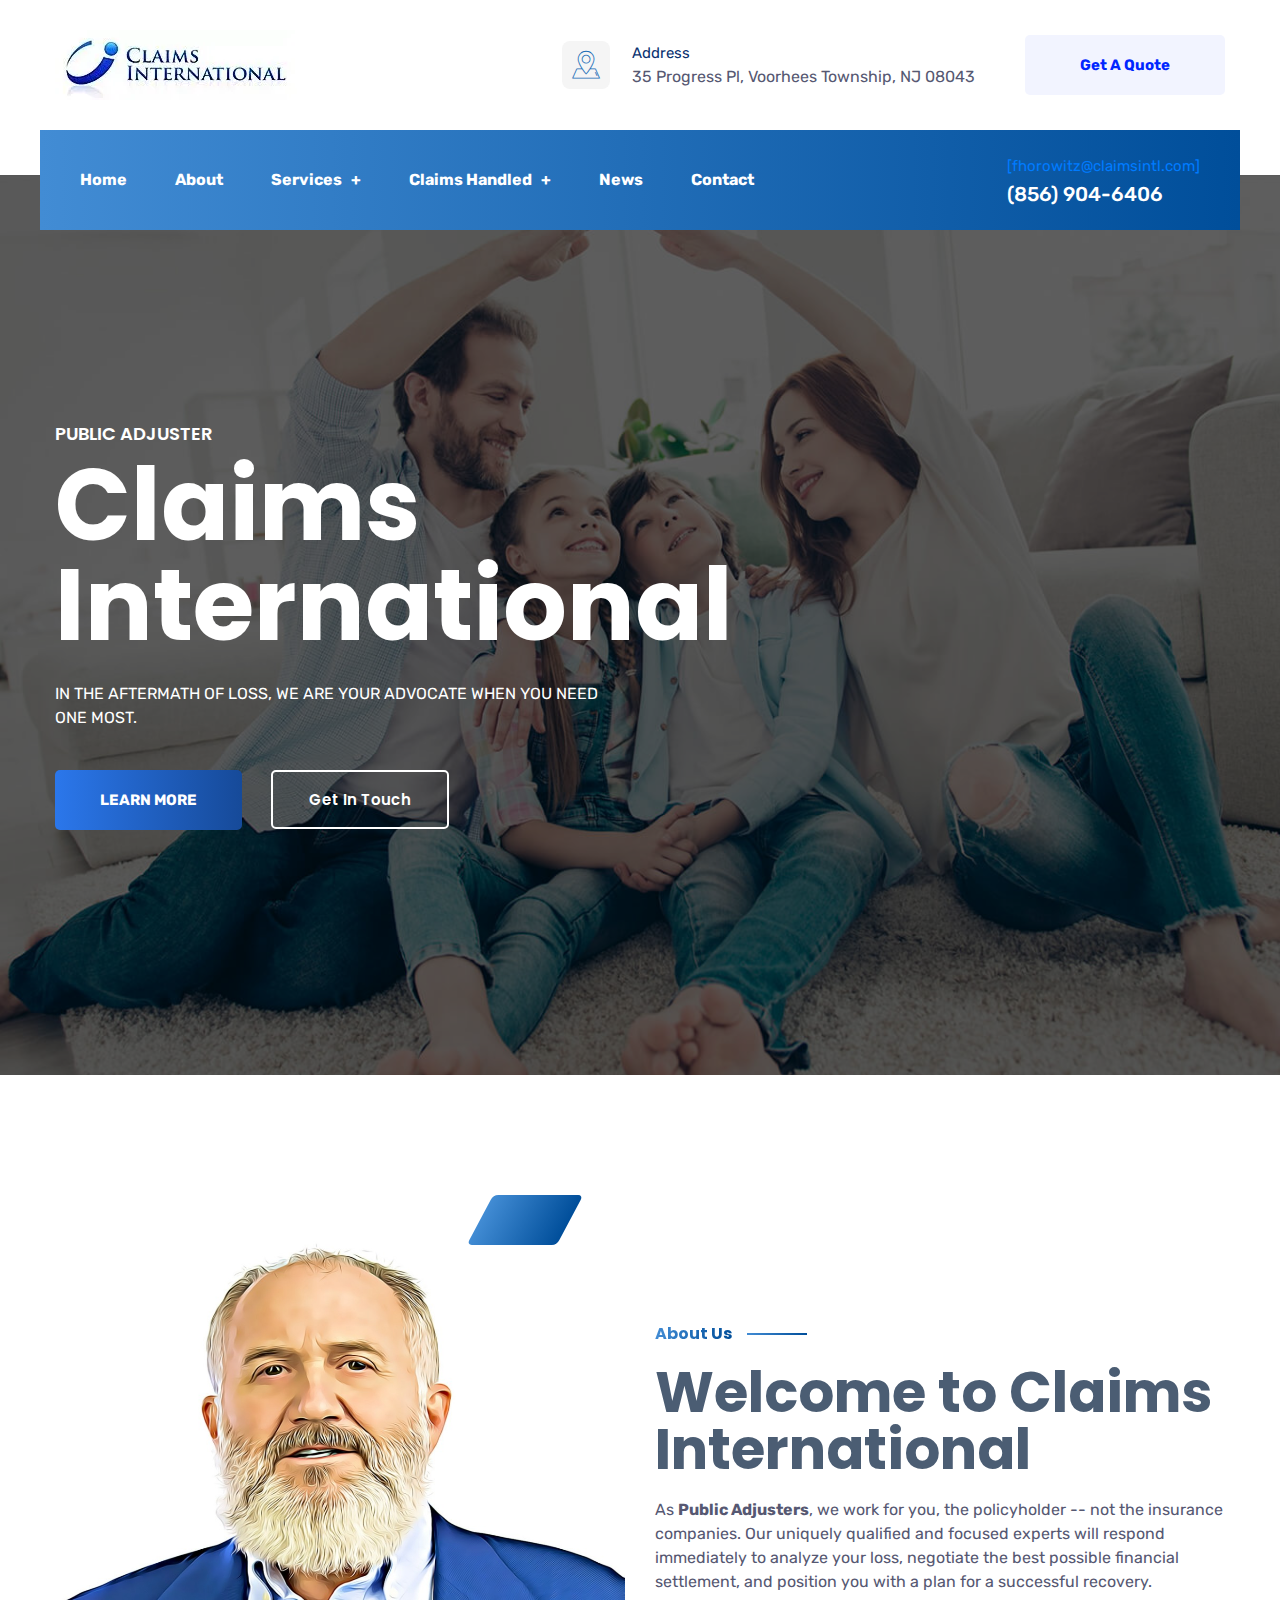
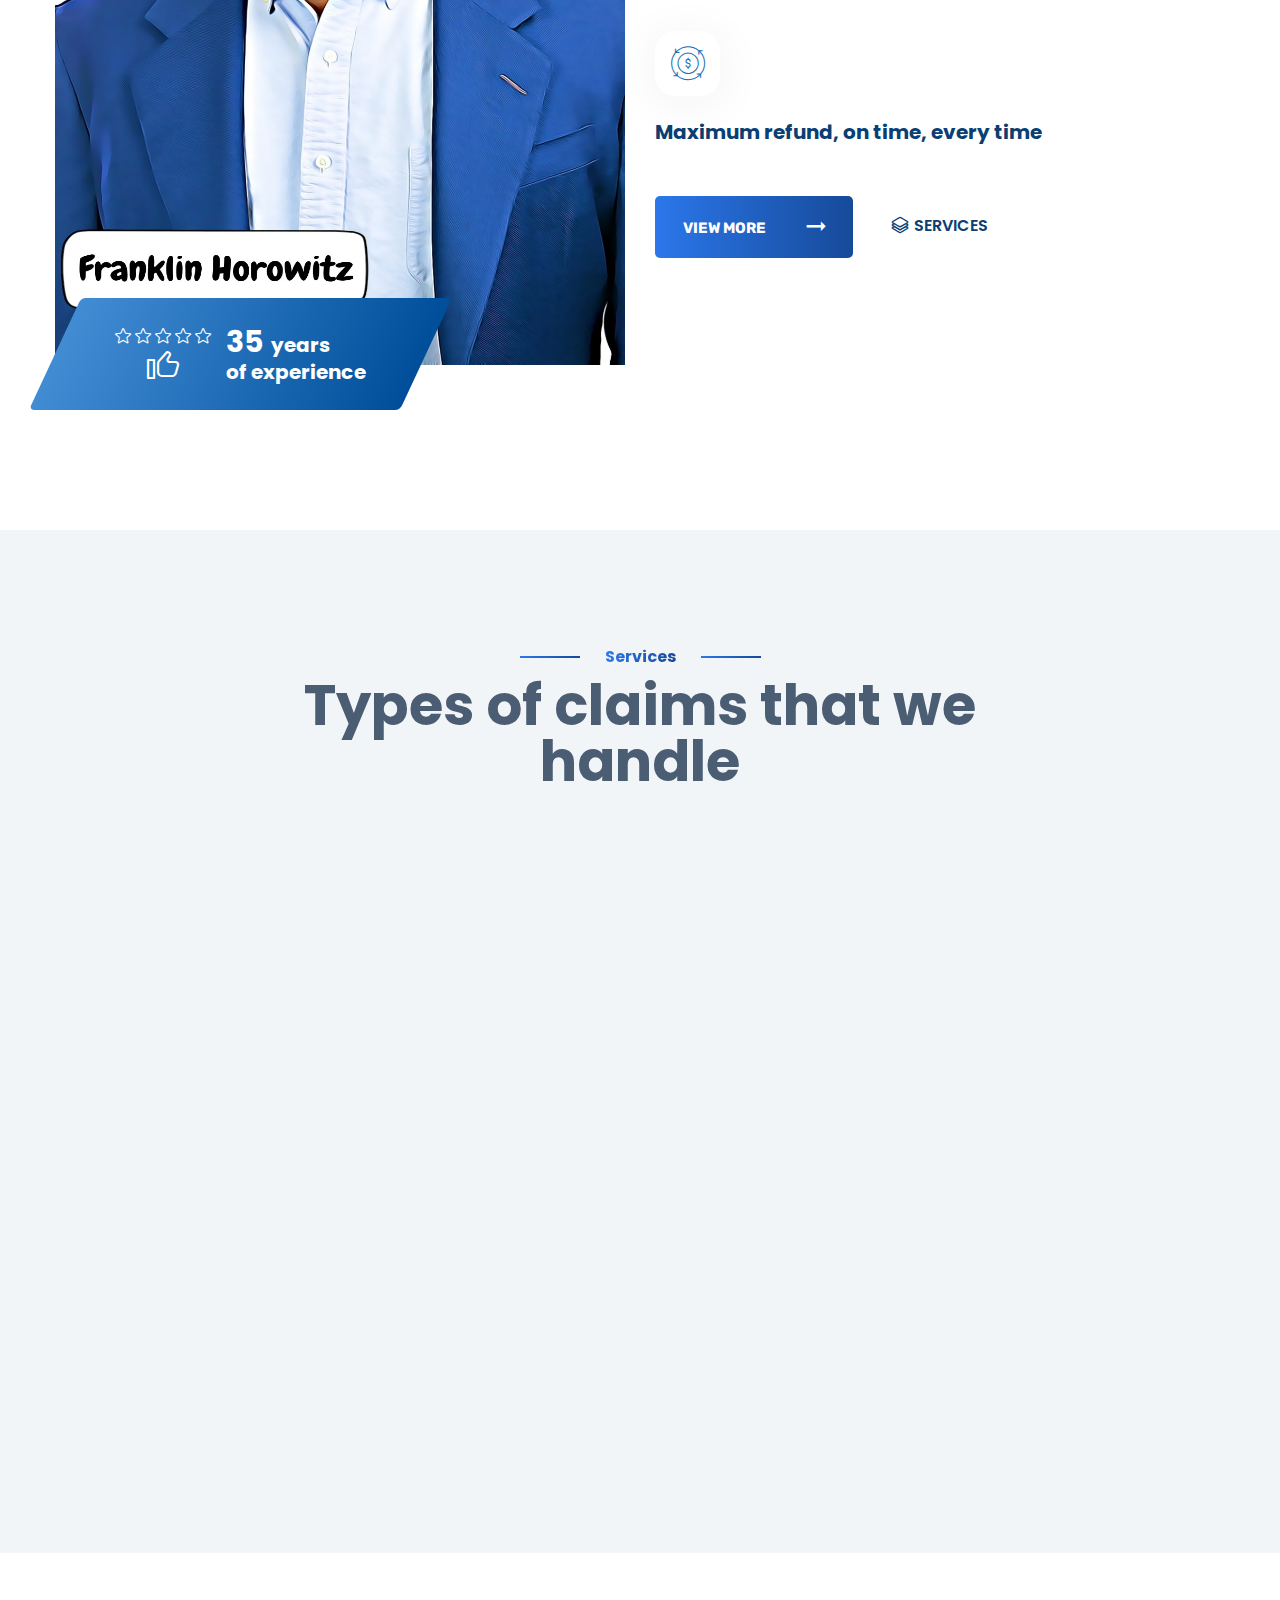
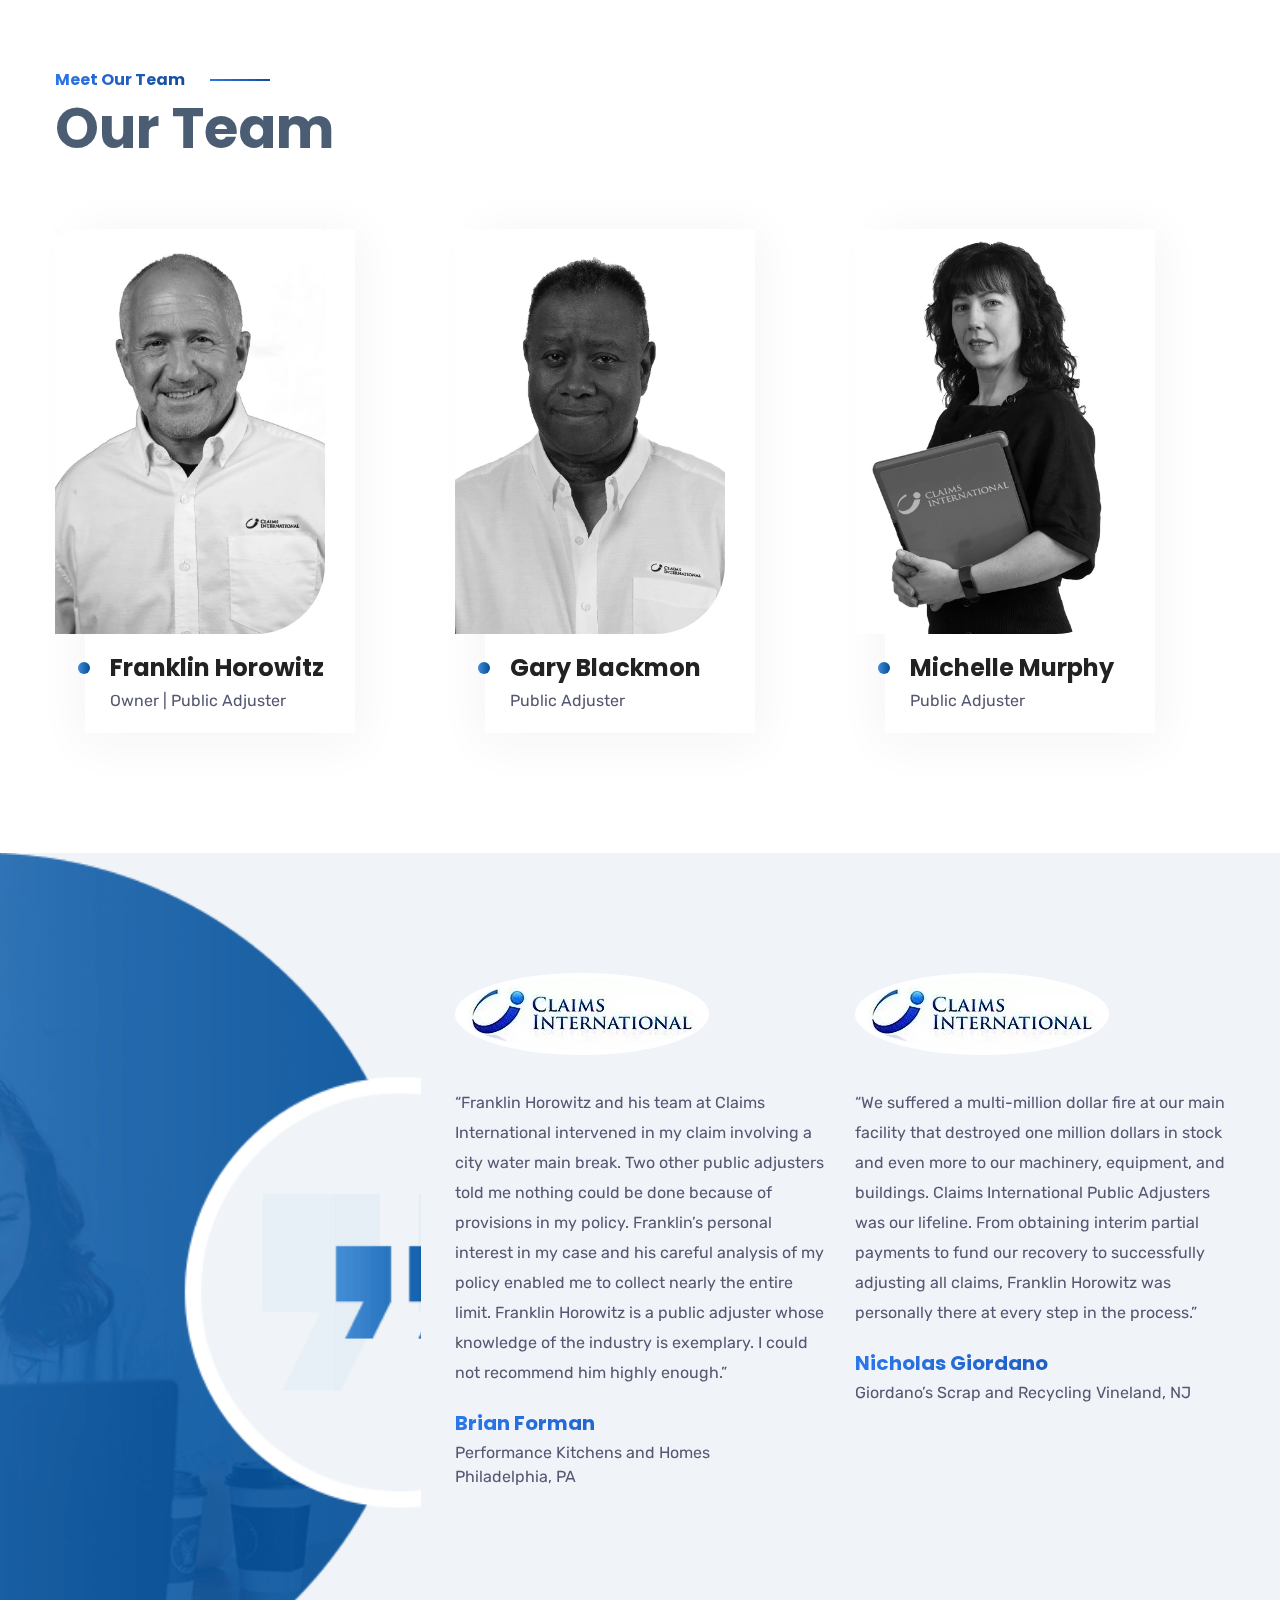
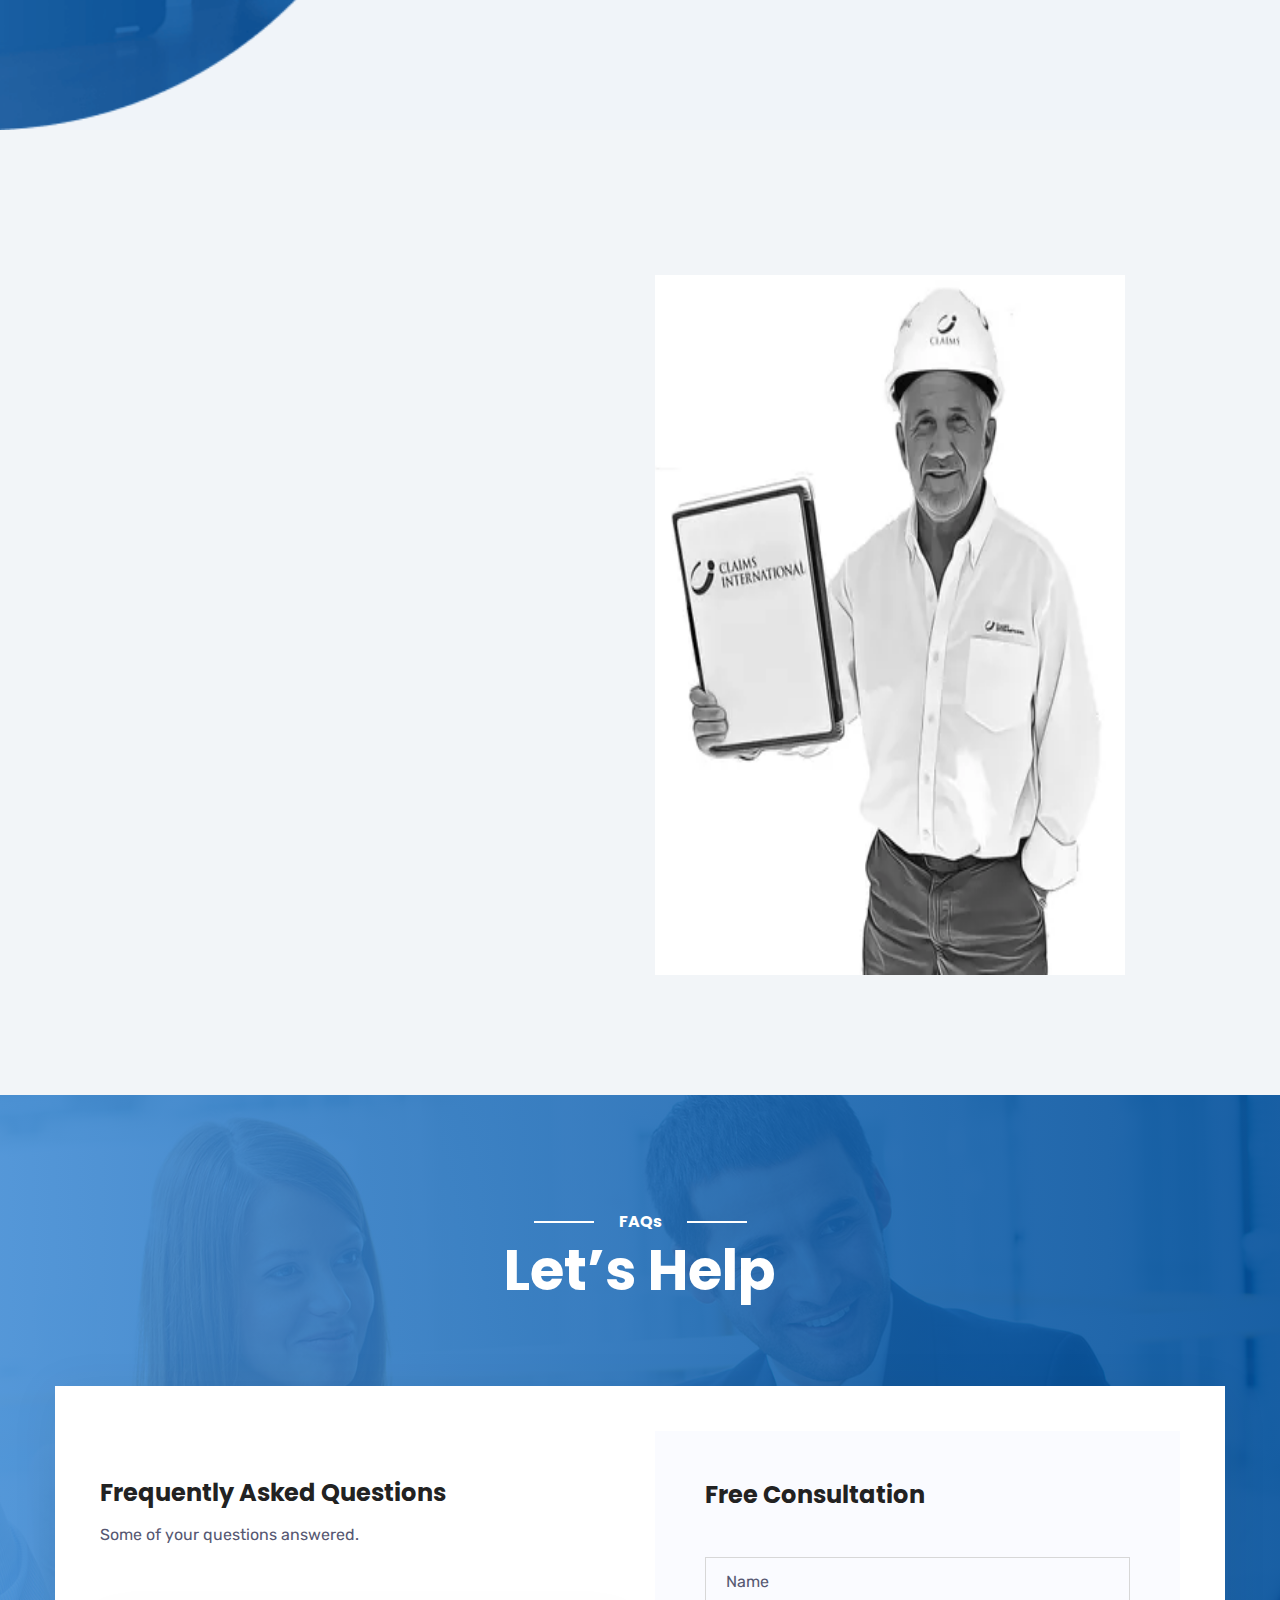
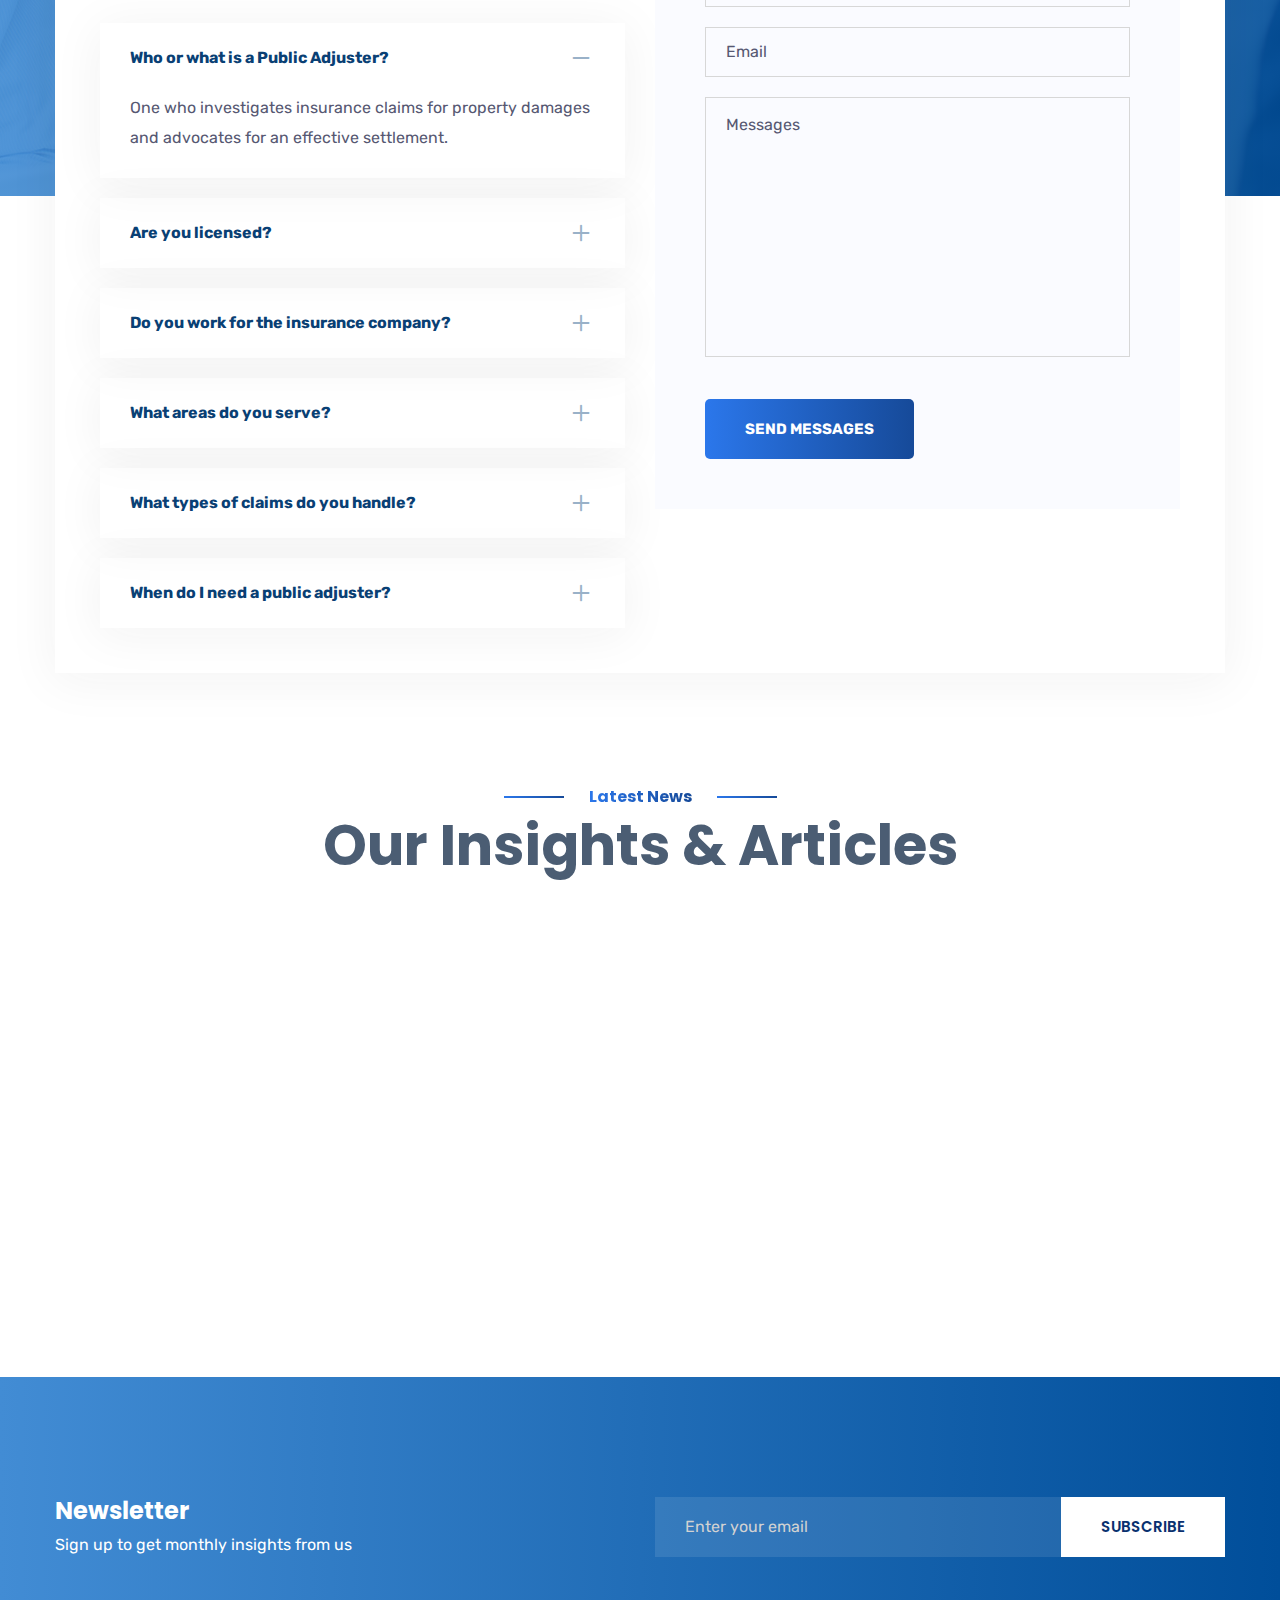
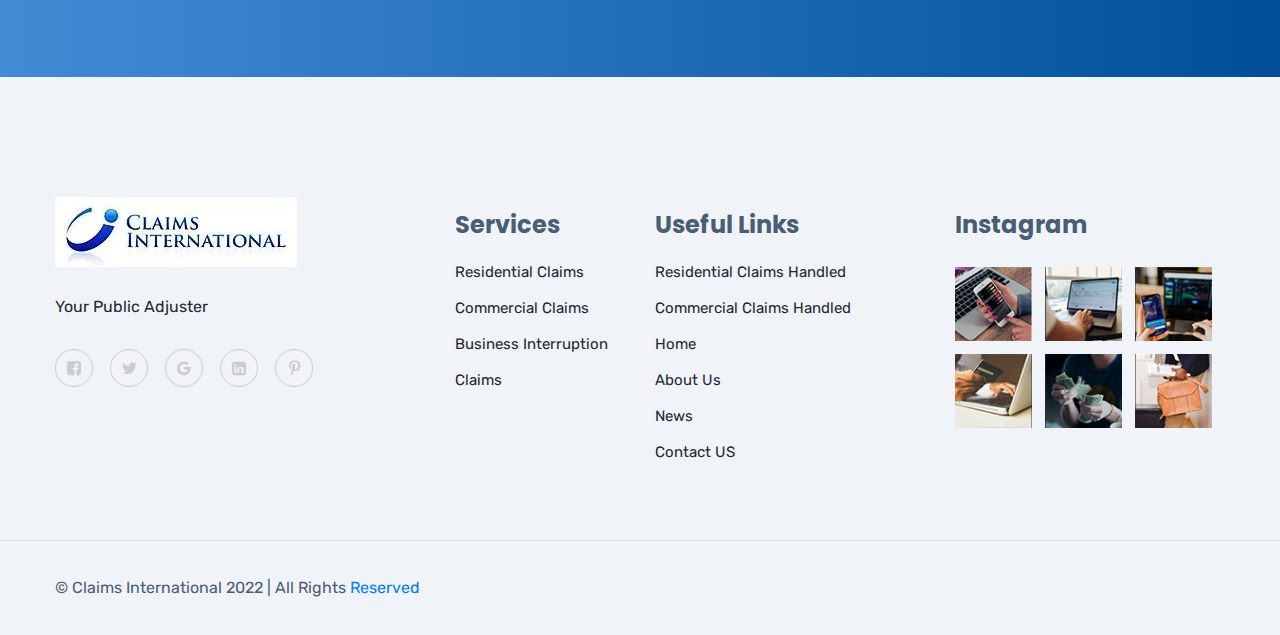
==== commit 0d4d4b56: "Changed links and updated blog articles" ====
--- a/index.html
+++ b/index.html
@@ -9,7 +9,7 @@
   <meta name="description" content="Claims International in Voorhees, NJ, is a public adjuster to help you with your insurance claims. Call 856-904-6406 today."/>
   <!--====== Title ======-->
   <title>Claims International - Public Adjuster | Voorhees, NJ</title><!--====== Favicon Icon ======-->
-  <link rel="shortcut icon" href="assets/images/favicon.ico" type="image/png"><!--====== Bootstrap css ======-->
+  <link rel="shortcut icon" href="assets/images/cii-icon.ico" type="image/png"><!--====== Bootstrap css ======-->
   <link rel="stylesheet" href="assets/css/bootstrap.min.css"><!--====== Fontawesome css ======-->
   <link rel="stylesheet" href="assets/css/font-awesome.min.css"><!--====== flaticon css ======-->
   <link rel="stylesheet" href="assets/css/flaticon.css"><!--====== nice select css ======-->
@@ -44,7 +44,7 @@
             <div class="header-top-info d-flex align-items-center">
               <div class="location-item d-none d-lg-block"><i class="flaticon-location"></i><span>Address</span>
                 <p>35 Progress Pl, Voorhees Township, NJ 08043</p>
-              </div><a class="main-btn" href="#">Get A Quote</a>
+              </div><a class="main-btn" href="contact.html">Get A Quote</a>
             </div>
           </div>
           <div class="navigation">
@@ -89,7 +89,7 @@
     </div>
   </header><!--====== HEADER-AREA PART ENDS ======--><!--====== BANNER PART START ======-->
   <section class="banner-area banner-2-area d-flex align-items-center bg_cover"
-    style="background-image: url(assets/images/banner-bg-2.jpg);">
+    style="background-image: url(assets/images/banner-bg-3.jpg);">
     <div class="container">
       <div class="row">
         <div class="col-lg-8">
@@ -107,12 +107,12 @@
       </div>
     </div>
   </section><!--====== BANNER PART ENDS ======-->
-  <!--====== WHY CHOOSE PART START ======-->
+  <!--====== ABOUT US PART START ======-->
   <section class="why-choose-area why-choose-2-area  pt-140">
     <div class="container">
       <div class="row align-items-center">
         <div class="col-lg-6">
-          <div class="why-choose-thumb"><img src="assets/images/why-choose-2.jpg" alt="">
+          <div class="why-choose-thumb"><img src="assets/images/comica1582720087241.jpg" height="750" Width="300" alt="Franklin Horowitzh | Public Adjuster">
             <div class="why-choose-thumb-item">
               <div class="icon">
                 <ul>
@@ -151,7 +151,7 @@
         </div>
       </div>
     </div>
-  </section><!--====== WHY CHOOSE PART ENDS ======--><!--====== SERVICES 2 PART START ======-->
+  </section><!--====== ABOUT US PART ENDS ======--><!--====== SERVICES 2 PART START ======-->
   <div id="services">
     <section class="services-2-area">
       <div class="container">
@@ -195,7 +195,7 @@
         </div>
       </div>
     </section>
-  </div><!--====== SERVICES 2 PART ENDS ======--><!--====== TEAM 2 PART START ======-->
+  </div><!--====== SERVICES 2 PART ENDS ======--><!--====== TEAM PART START ======-->
   <section class="team-2-area">
     <div class="container">
       <div class="row">
@@ -232,7 +232,7 @@
         </div>
       </div>
     </div>
-  </section><!--====== TEAM 2 PART ENDS ======--><!--====== TESTIMONIALS 2 PART START ======-->
+  </section><!--====== TEAM PART ENDS ======--><!--====== TESTIMONIALS PART START ======-->
   <section class="testimonials-2-area">
     <div class="container">
       <div class="row justify-content-end">
@@ -295,8 +295,8 @@
         </div>
       </div>
     </div>
-  </section><!--====== TESTIMONIALS 2 PART ENDS ======-->
-  <!--====== FUN FACTS PART START ======-->
+  </section><!--====== TESTIMONIALS PART ENDS ======-->
+  <!--====== WE COVER PART START ======-->
   <section class="fun-facts-area">
     <div class="container">
       <div class="row align-items-center">
@@ -311,18 +311,22 @@
               public insurance adjuster,
               we handle your claim with your insurance company. We take care of all the details to make sure you receive
               a fair settlement for
-              the damages done to your home.</p><a class="main-btn wow fadeInUp animated" data-wow-duration="1000ms"
-              data-wow-delay="900ms" href="portfolio.html">Claims Handled<i class="flaticon-right-arrow"></i></a>
+              the damages done to your home.</p>
+              <a class="main-btn wow fadeInUp animated" data-wow-duration="1000ms"
+              data-wow-delay="900ms" href="residential-claims-handled.html">Residential Claims Handled<i class="flaticon-right-arrow"></i></a>
+              <br> <br>
+              <a class="main-btn wow fadeInUp animated" data-wow-duration="1000ms"
+              data-wow-delay="900ms" href="commercial-claims-handled.html">Commercial Claims Handled<i class="flaticon-right-arrow"></i></a>
           </div>
         </div>
         <div class="col-lg-6">
           <div class="team-item mt-30 mr-100">
-            <div class="team-thumb"><img src="assets/images/franklin-horowitz-headshot.jpg" alt=""></div>
-          </div>
-        </div>
-      </div>
-    </div>
-  </section><!--====== FUN FACTS PART ENDS ======-->
+            <div class="team-thumb"><img src="assets/images/franklin-horowitz-headshot.jpg" height="700" width="500" alt="Franklin Horowitz"></div>
+          </div>
+        </div>
+      </div>
+    </div>
+  </section><!--====== WE COVER PART ENDS ======-->
   <!--====== FAQ PART START ======-->
   <section class="faq-area bg_cover pt-115 pb-120" style="background-image: url(assets/images/faq-bg.jpg);">
     <div class="container">
@@ -471,10 +475,10 @@
           <div class="blog-item mt-30 wow fadeInLeft animated" data-wow-duration="1000ms" data-wow-delay="0ms">
             <div class="row align-items-center justify-content-center">
               <div class="col-lg-7 col-md-7 order-2 order-md-1">
-                <div class="blog-content"><span>28 JANUARY,2020 / BY ADMIN</span>
-                  <h4 class="title"><a href="#">New Accessories in Stock</a></h4>
-                  <p>Lorem ipsum dolor sit amet,consectetur adipi sicing elit,sed do eiusmod tempor
-                  </p><a href="#"><i class="flaticon-right-arrow-1"></i>VIEW MORE</a>
+                <div class="blog-content"><span>28 JANUARY,2023 / BY ADMIN</span>
+                  <h4 class="title"><a href="#">Public Insurance Adjuster</a></h4>
+                  <p>What are they and what do they do?
+                  </p><a href="public-insurance-adjuster.html"><i class="flaticon-right-arrow-1"></i>VIEW MORE</a>
                 </div>
               </div>
               <div class="col-lg-5 col-md-5 order-1 order-md-2">
@@ -487,10 +491,10 @@
           <div class="blog-item mt-30 wow fadeInRight animated" data-wow-duration="1000ms" data-wow-delay="300ms">
             <div class="row align-items-center">
               <div class="col-lg-7 col-md-7 order-2 order-md-1">
-                <div class="blog-content"><span>28 JANUARY,2020 / BY ADMIN</span>
-                  <h4 class="title"><a href="#">New Accessories in Stock</a></h4>
-                  <p>Lorem ipsum dolor sit amet,consectetur adipi sicing elit,sed do eiusmod tempor
-                  </p><a href="#"><i class="flaticon-right-arrow-1"></i>VIEW MORE</a>
+                <div class="blog-content"><span>28 JANUARY,2023 / BY ADMIN</span>
+                  <h4 class="title"><a href="#">Residential Insurance</a></h4>
+                  <p>Why do you need it?
+                  </p><a href="residential-insurance.html"><i class="flaticon-right-arrow-1"></i>VIEW MORE</a>
                 </div>
               </div>
               <div class="col-lg-5 col-md-5 order-1 order-md-2">
@@ -551,9 +555,10 @@
           <div class="footer-list item-2 mt-30 pl-45">
             <h3 class="title">Useful Links</h3>
             <ul>
+              <li><a href="residential-claims-handled.html">Residential Claims Handled</a></li>
+              <li><a href="commercial-claims-handled.html">Commercial Claims Handled</a></li>
               <li><a href="index.html">Home</a></li>
               <li><a href="about-us.html">About Us</a></li>
-              <li><a href="portfolio.html">Portfolio</a></li>
               <li><a href="blog-grid.html">News</a></li>
               <li><a href="contact.html">Contact US</a></li>
             </ul>
